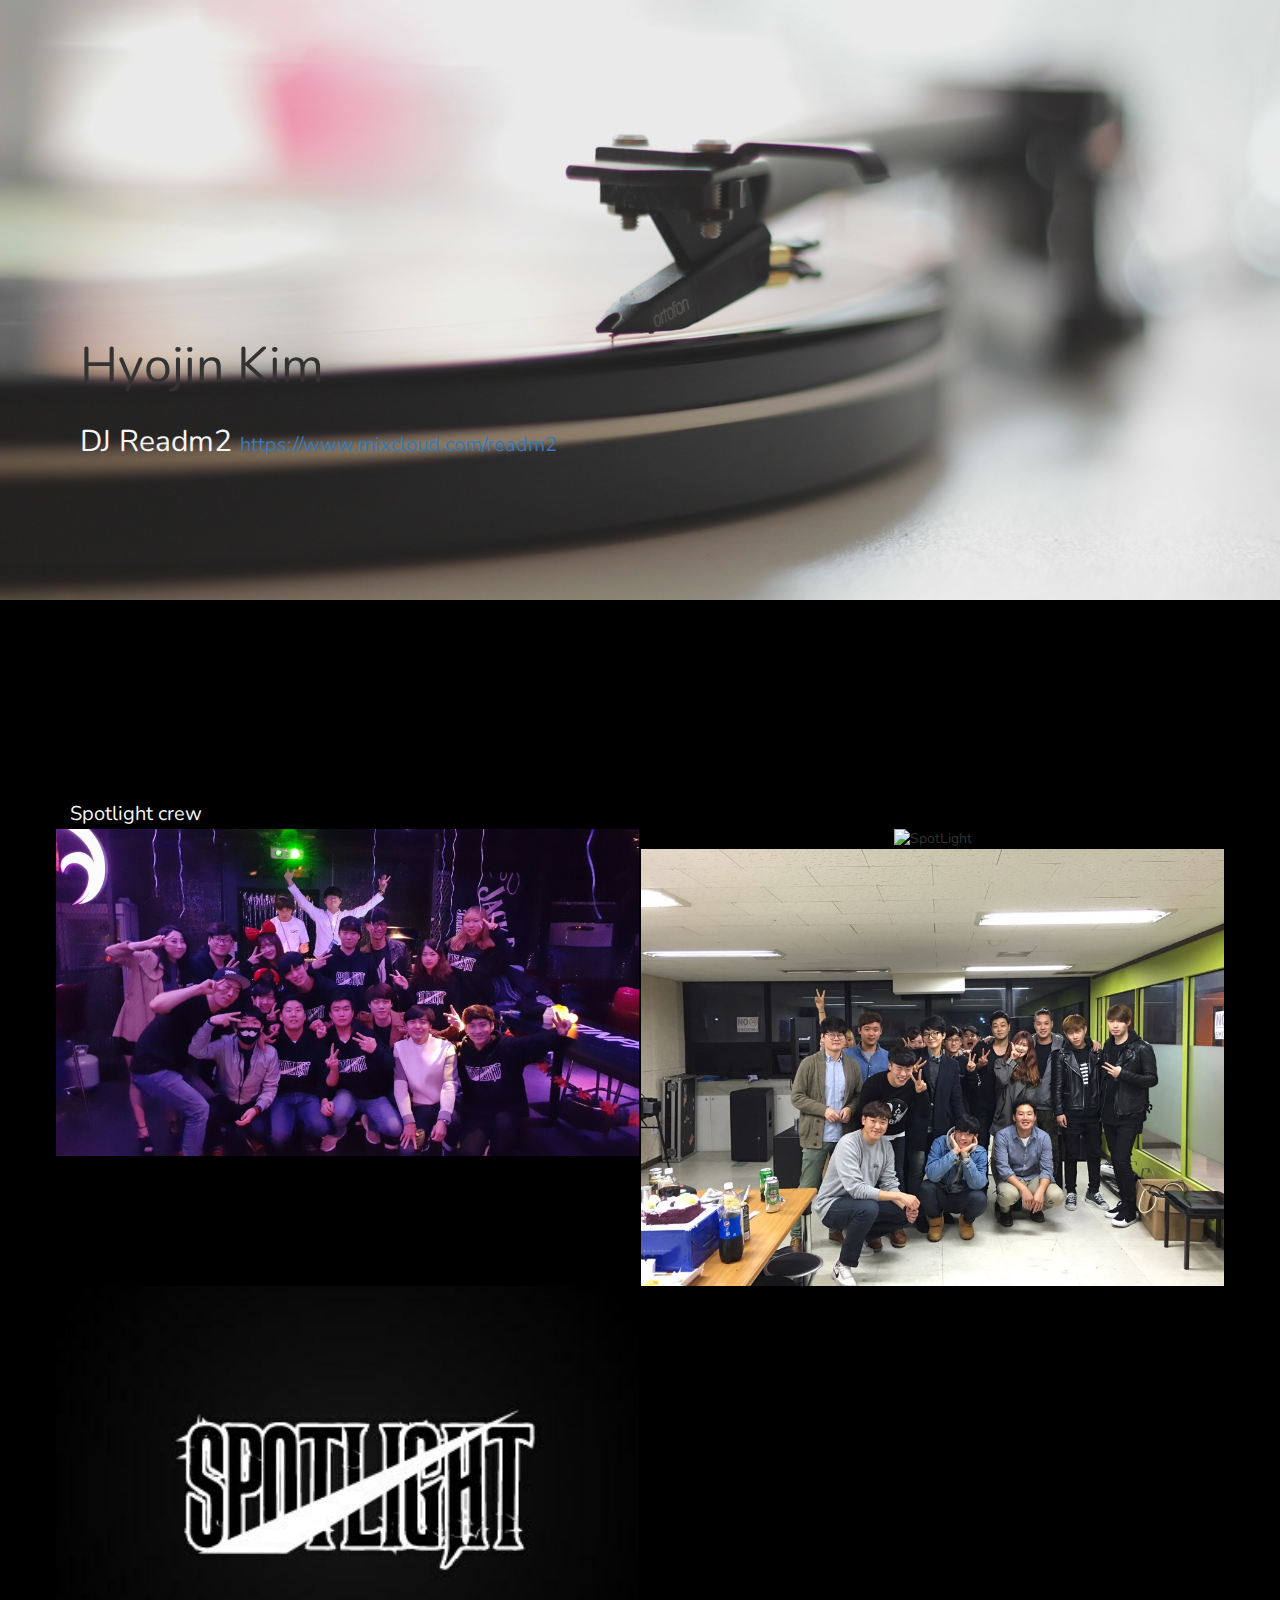
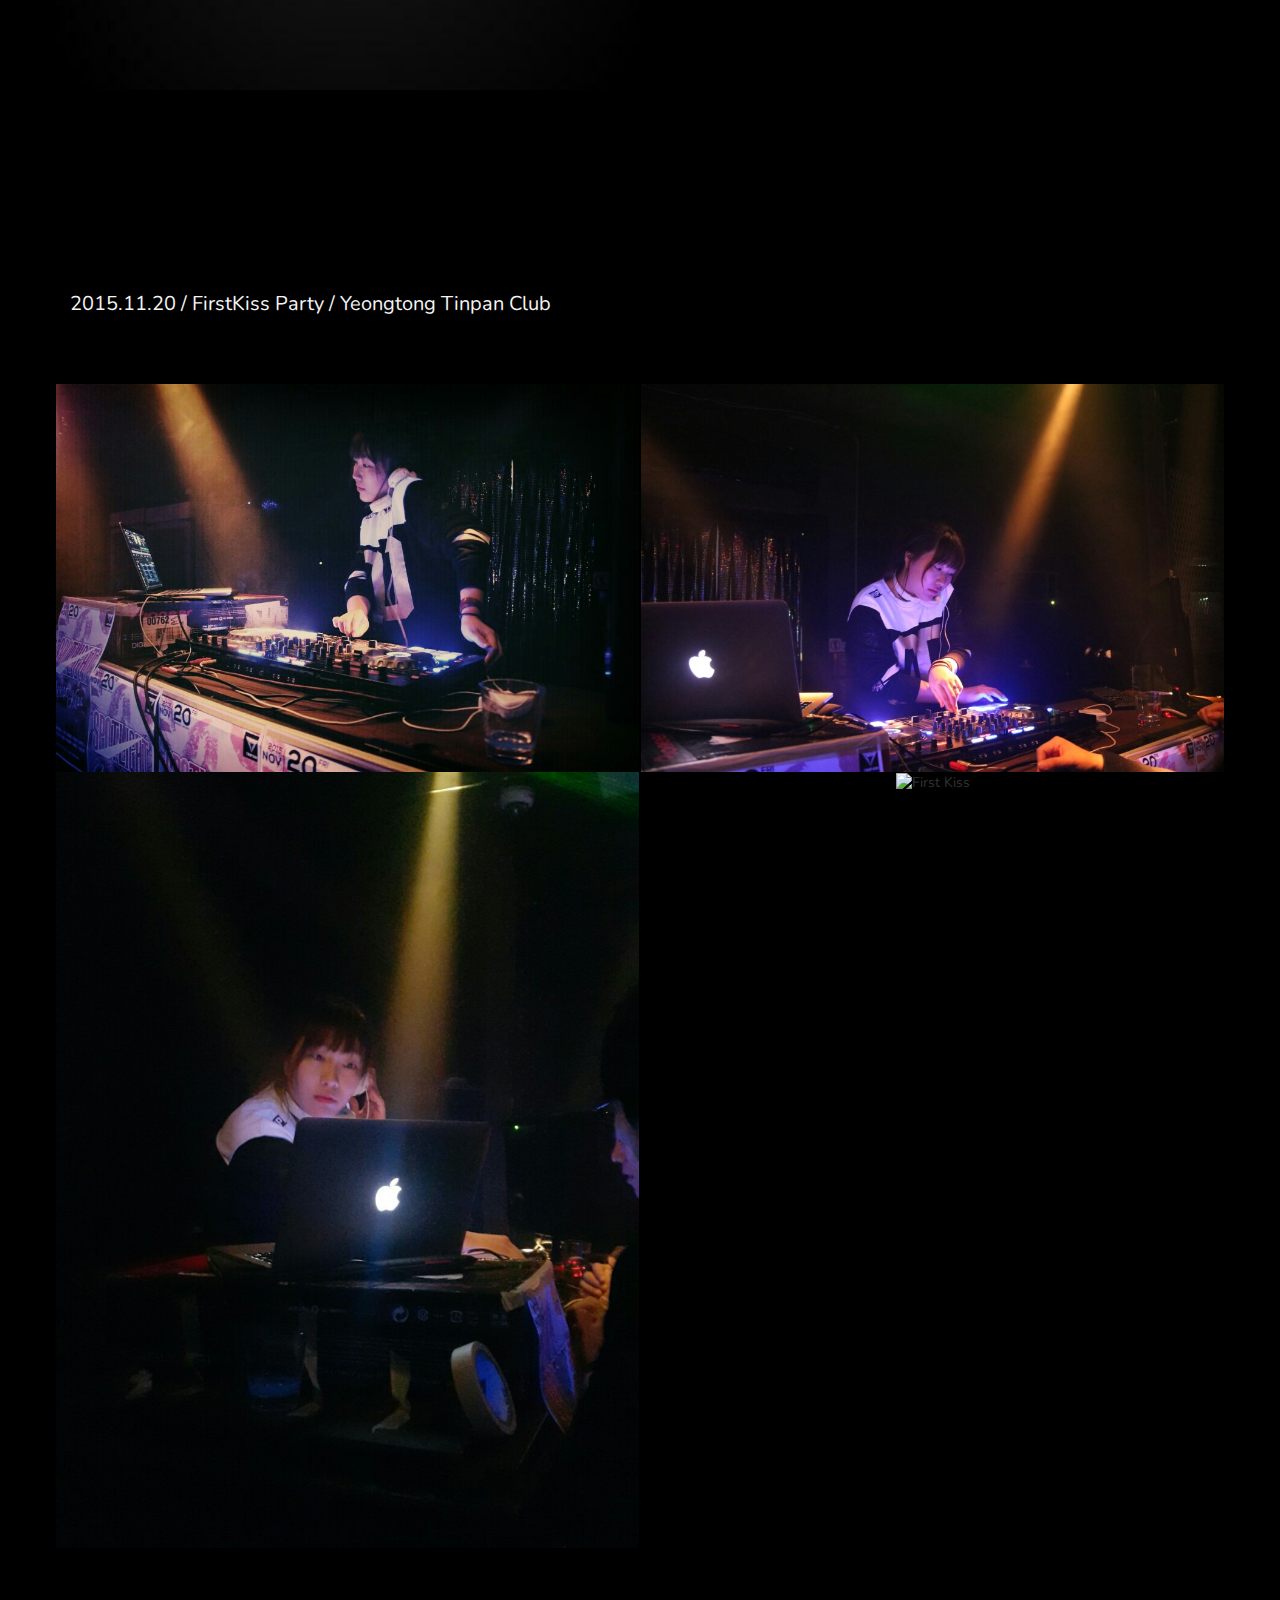
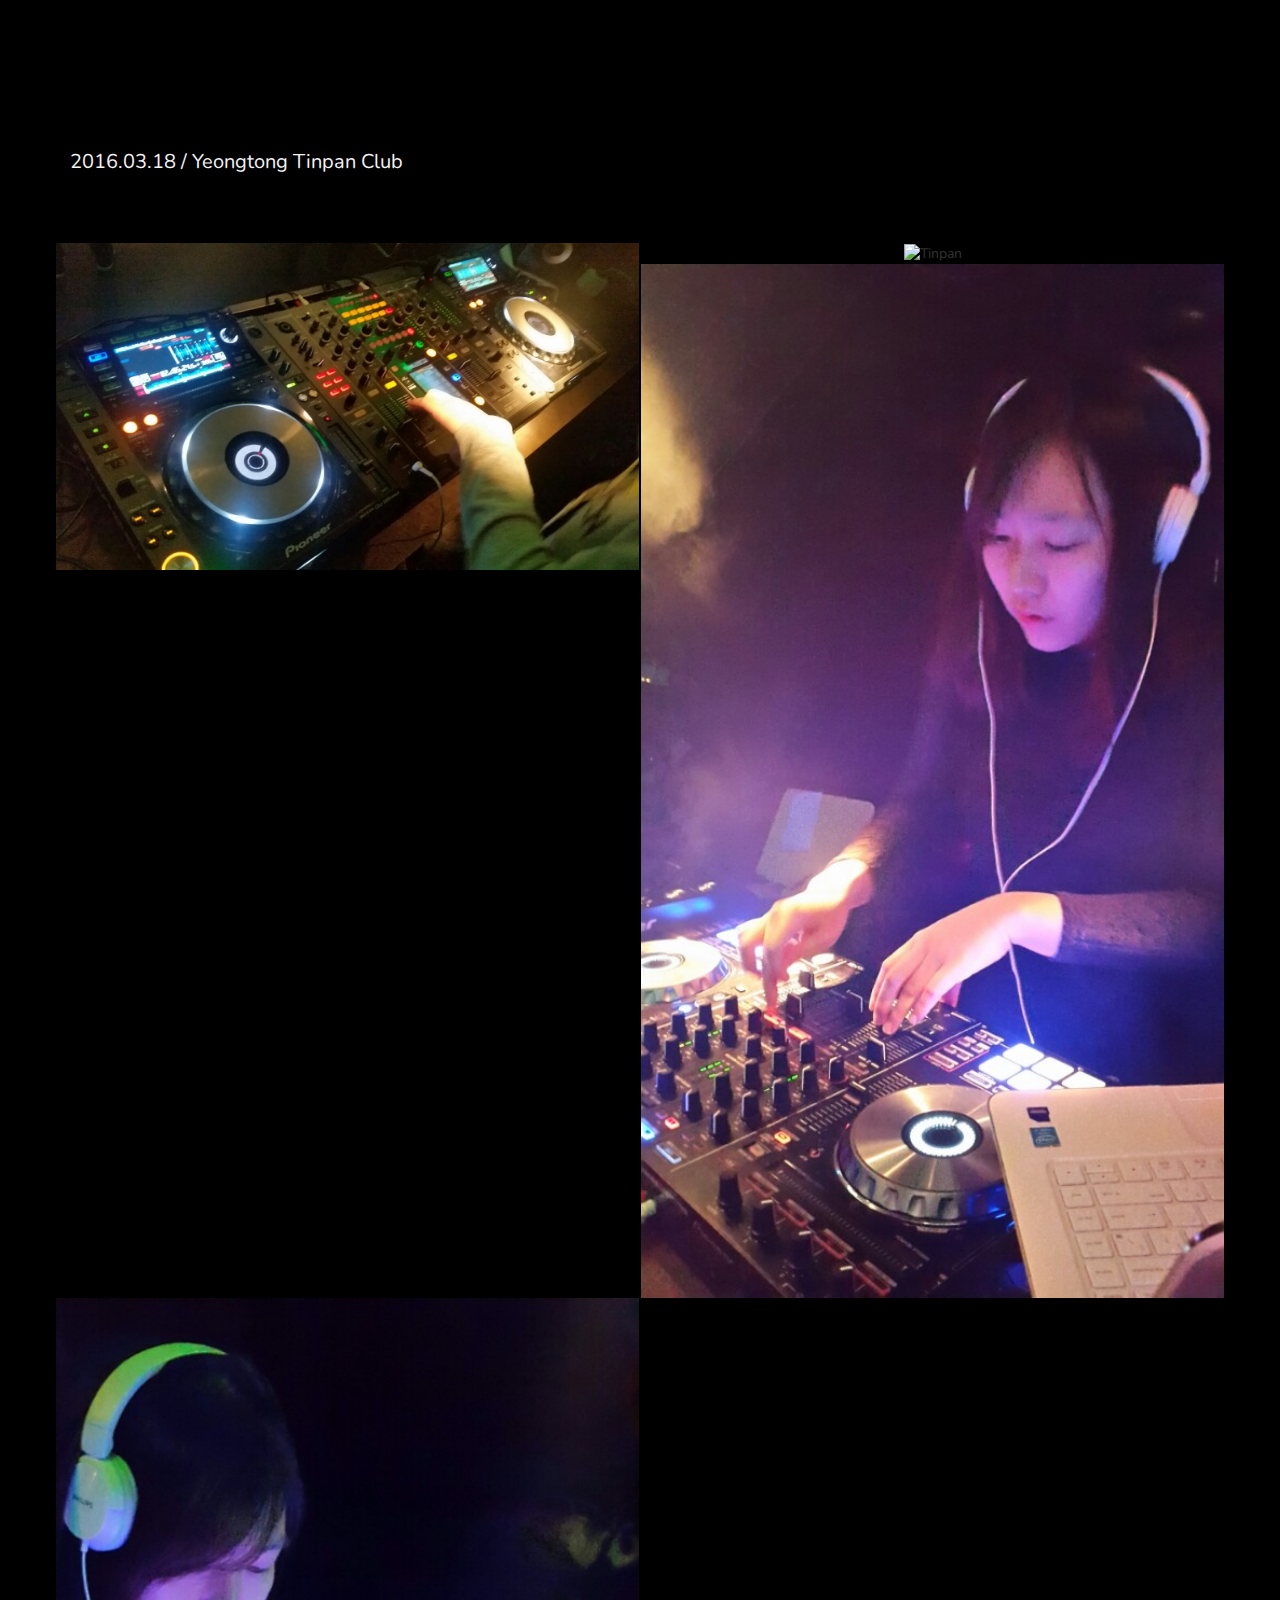
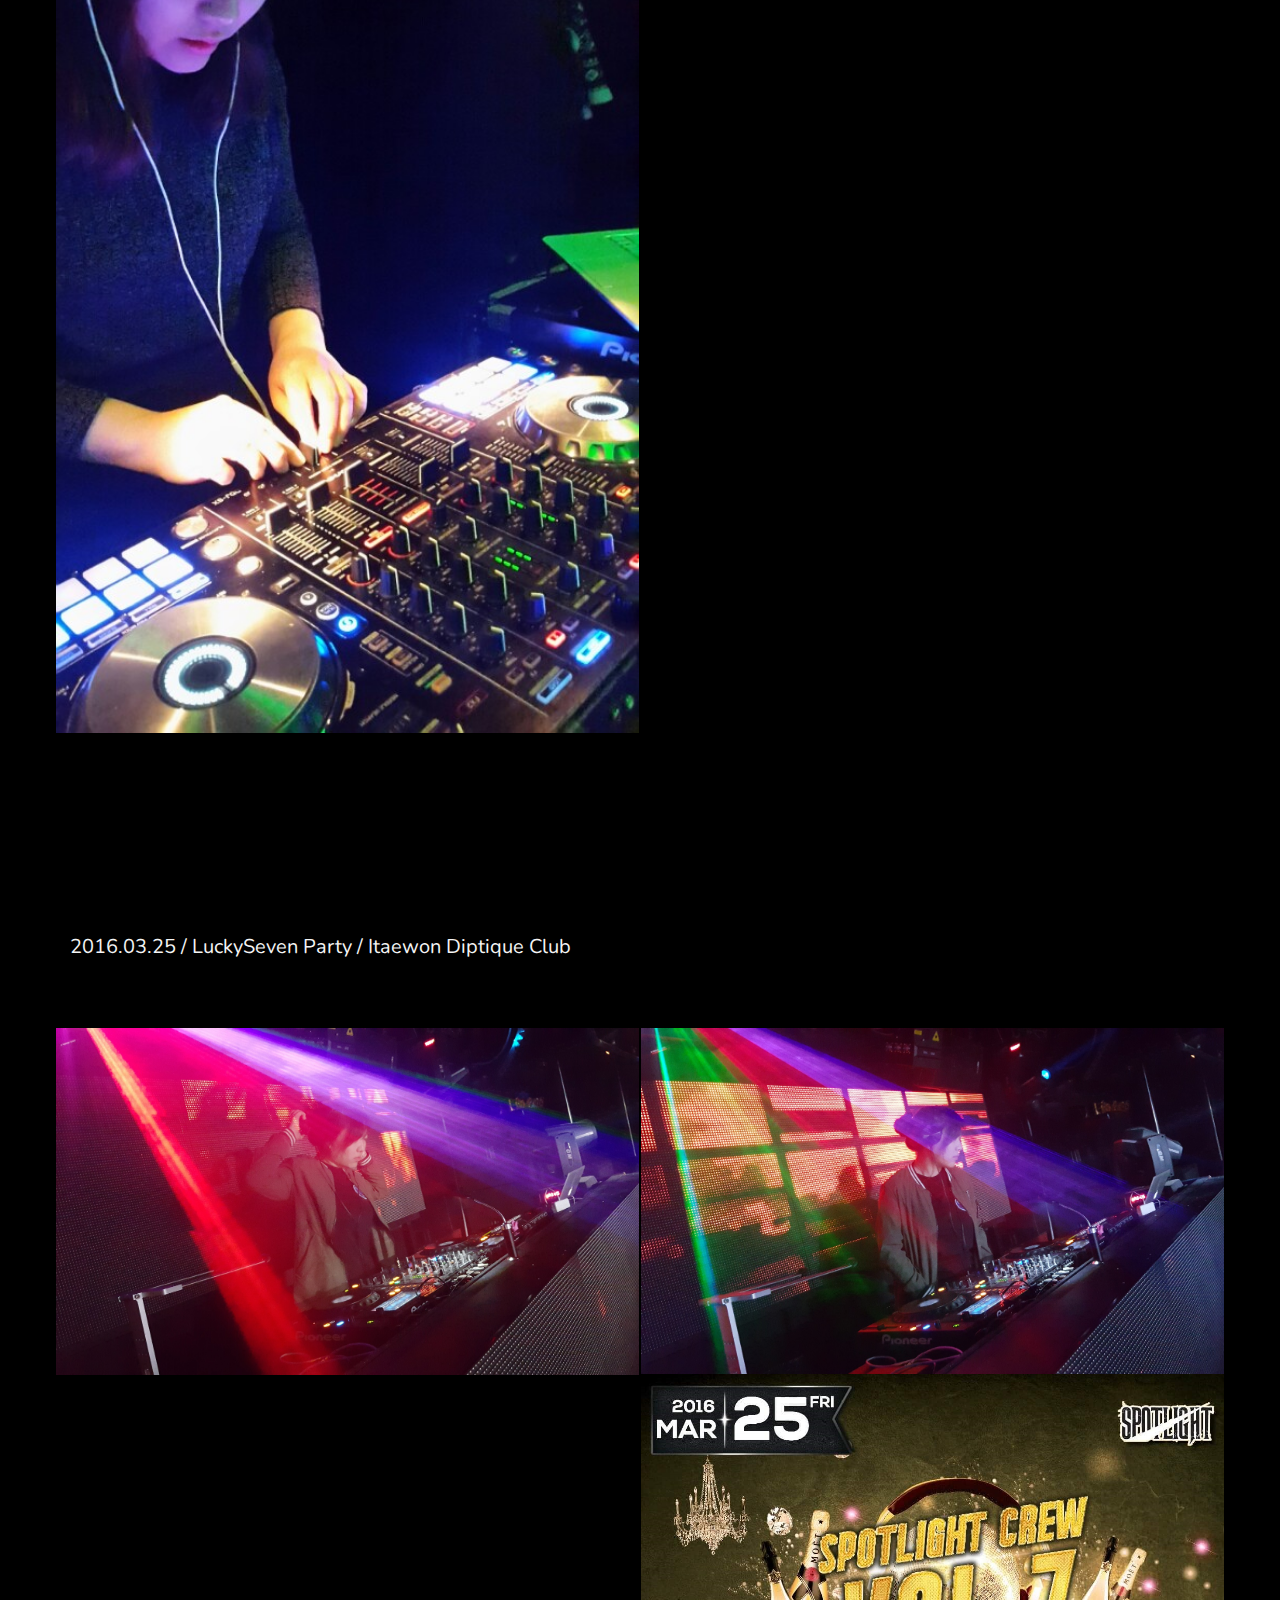
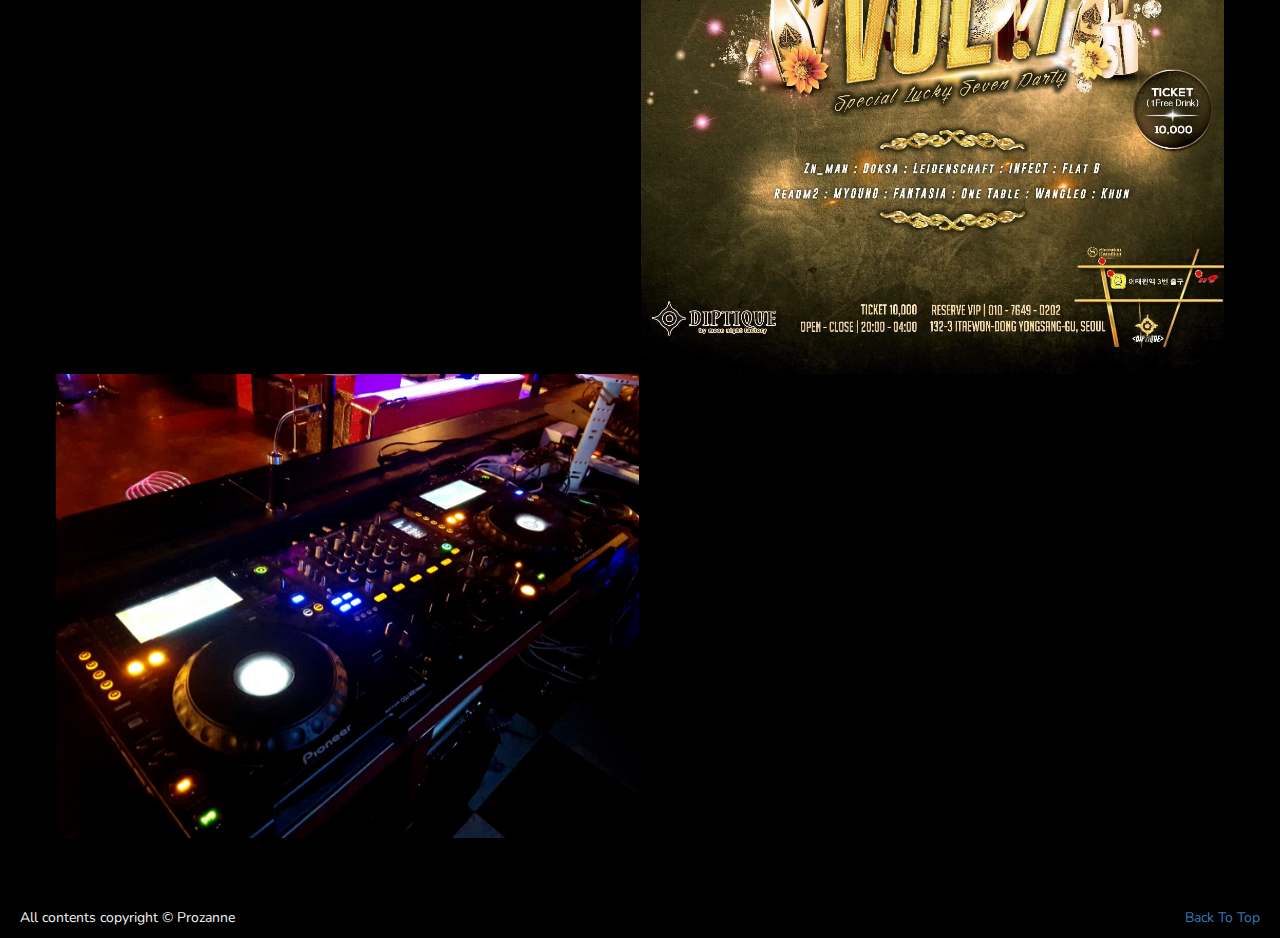
==== index.html @ 3623f3d4 "Init code" ====
<!DOCTYPE html>
<html>
	<head>
		<meta charset="utf-8">
		<meta http-equiv="X-UA-Compatible" content="ID=edge">
		<meta name="viewport" content="width=device-width, initial-scale=1">

		<title>DJ Readm2</title>

		<!-- bootstrap -->
		<link href="./css/bootstrap.css" rel="stylesheet">
		<link href="./css/bootstrap-theme.css" rel="stylesheet">

		<link href="./css/style.css" rel="stylesheet">
	</head>
	<body>
		<header>
			<section class="header-bg">
				<div class="container">
					<div class="row">
						<div class="name col-md-8 text-left">
							<div class="big animation down">Hyojin Kim</div>
							<div class="medium animation up white">
								DJ Readm2
								<a class="small animation up" href="https://www.mixcloud.com/readm2/">https://www.mixcloud.com/readm2</a>
							</div>
						</div>
					</div>
				</div>
			</section>
		</header>
		<section class="text-center container">
			<div class="portfolio row">
				<div class="portfolio-name white text-left col-md-8 small">Spotlight crew</div>
				<div class="col-md-6 img long-animation down">
					<img src="assets/spotlight_img2.jpeg" alt="SpotLight">
				</div>
				<div class="col-md-6 img animation up">
					<img src="assets/spotlight_img1.jpeg" alt="SpotLight">
				</div>
				<div class="col-md-6 img animation up">
					<img src="assets/spotlight_img3.jpeg" alt="SpotLight">
				</div>
				<div class="col-md-6 img long-animation down">
					<img src="assets/spotlight_img5.jpeg" alt="SpotLight">
				</div>
			</div>

			<div class="portfolio row">
				<div class="portfolio-name white text-left col-md-8 small">2015.11.20 / FirstKiss Party / Yeongtong Tinpan Club</div>
				<iframe width="100%" height="60" src="https://www.mixcloud.com/widget/iframe/?feed=https%3A%2F%2Fwww.mixcloud.com%2Freadm2%2F151120_firstkiss-mixset%2F&hide_cover=1&mini=1&light=1" frameborder="0"></iframe>
				<div class="col-md-6 img long-animation down">
					<img src="assets/firstkiss_img1.jpeg" alt="First Kiss">
				</div>
				<div class="col-md-6 img animation up">
					<img src="assets/firstkiss_img4.jpeg" alt="First Kiss">
				</div>
				<div class="col-md-6 img animation up">
					<img src="assets/firstkiss_img2.jpeg" alt="First Kiss">
				</div>
				<div class="col-md-6 img long-animation down">
					<img src="assets/firstkiss_img3.jpeg" alt="First Kiss">
				</div>
			</div>

			<div class="portfolio row">
				<div class="portfolio-name white text-left col-md-8 small">2016.03.18 / Yeongtong Tinpan Club</div>
				<iframe width="100%" height="60" src="https://www.mixcloud.com/widget/iframe/?feed=https%3A%2F%2Fwww.mixcloud.com%2Freadm2%2Fdubstep_trap_hiphop%2F&hide_cover=1&mini=1&light=1" frameborder="0"></iframe>
				<div class="col-md-6 img long-animation down">
					<img src="assets/tinpan_img4.jpg" alt="Tinpan">
				</div>
				<div class="col-md-6 img animation up">
					<img src="assets/tinpan_img3.jpg" alt="Tinpan">
				</div>
				<div class="col-md-6 img animation up">
					<img src="assets/tinpan_img2.jpg" alt="Tinpan">
				</div>
				<div class="col-md-6 img long-animation down">
					<img src="assets/tinpan_img1.jpg" alt="Tinpan">
				</div>
			</div>

			<div class="portfolio row">
				<div class="portfolio-name white text-left col-md-8 small">2016.03.25 / LuckySeven Party / Itaewon Diptique Club</div>
				<iframe width="100%" height="60" src="https://www.mixcloud.com/widget/iframe/?feed=https%3A%2F%2Fwww.mixcloud.com%2Freadm2%2F160325_diptique_readm2%2F&hide_cover=1&mini=1&light=1" frameborder="0"></iframe>
				<div class="col-md-6 img long-animation down">
					<img src="assets/luckyseven_img1.jpg" alt="Lucky Seven">
				</div>
				<div class="col-md-6 img animation up">
					<img src="assets/luckyseven_img2.jpg" alt="Lucky Seven">
				</div>
				<div class="col-md-6 img animation up">
					<img src="assets/luckyseven_img3.jpg" alt="Lucky Seven">
				</div>
				<div class="col-md-6 img long-animation down">
					<img src="assets/luckyseven_img4.jpg" alt="Lucky Seven">
				</div>
			</div>
        </section>
		<!-- footer -->
		<footer>
			<p class="pull-right"><a href="#">Back To Top</a></p>
			<p class="pull-left">All contents copyright &copy; Prozanne</p>
		</footer>
	</body>
</html>
---- css/style.css ----
@import url(https://fonts.googleapis.com/css?family=Nunito);

body {
	width: 100%;
	height: 100%;
	margin: 0px;
	padding: 0px;
	background: #000000;

	font-family: 'Nunito', sans-serif;
}

.header-bg {
	background: url('../assets/bg.jpg') no-repeat center center;
	background-size: cover;
	height: 600px;
}

.img {
	float: left;
	padding: 0px;
}

.img img {
	position: relative;
	width: 99.5%;
}

img:hover {
	-webkit-transform: scale(1.1);
	outline: solid #ffffff 1px;
	z-index: 30;
}

.white {
	color: #f4f4f4;
}

.name {
	top: 320px;
}

.name div {
	padding: 10px;
}

.portfolio {
	background-color: #000000;
}

.portfolio-name {
	width: 100%;
	padding-top: 200px;
	background-color: #000000;
}

.big {
	font-size: 50px;
}

.medium {
	font-size: 30px;
}

.small {
	font-size: 20px;
}

footer {
	margin-top: 50px;
	padding: 20px;
	color: #f4f4f4;
}

.animation {
	-webkit-animation-duration: 1.5s;
	animation-duration: 1.5s;
}

.long-animation {
	-webkit-animation-duration: 3s;
	animation-duration: 3s;
}

/*up animation*/
@keyframes up {
  0% {
    opacity: 0;
    -webkit-transform: translateY(60px);
    -ms-transform: translateY(60px);
    transform: translateY(60px);
  }

  70% {
    opacity: 1;
    -webkit-transform: translateY(-5px);
    -ms-transform: translateY(-5px);
    transform: translateY(-5px);
  }

  100% {
    opacity: 1;
    -webkit-transform: translateY(0px);
    -ms-transform: translateY(0px);
    transform: translateY(0px);
  }
}

.up {
  -webkit-animation-name: up;
  animation-name: up;
}

/*down animation*/
@keyframes down {
  0% {
    opacity: 0;
    -webkit-transform: translateY(-60px);
    -ms-transform: translateY(-60px);
    transform: translateY(-60px);
  }

  70% {
    opacity: 1;
    -webkit-transform: translateY(5px);
    -ms-transform: translateY(5px);
    transform: translateY(5px);
  }

  100% {
    opacity: 1;
    -webkit-transform: translateY(0px);
    -ms-transform: translateY(0px);
    transform: translateY(0px);
  }
}

.down {
  -webkit-animation-name: down;
  animation-name: down;
}
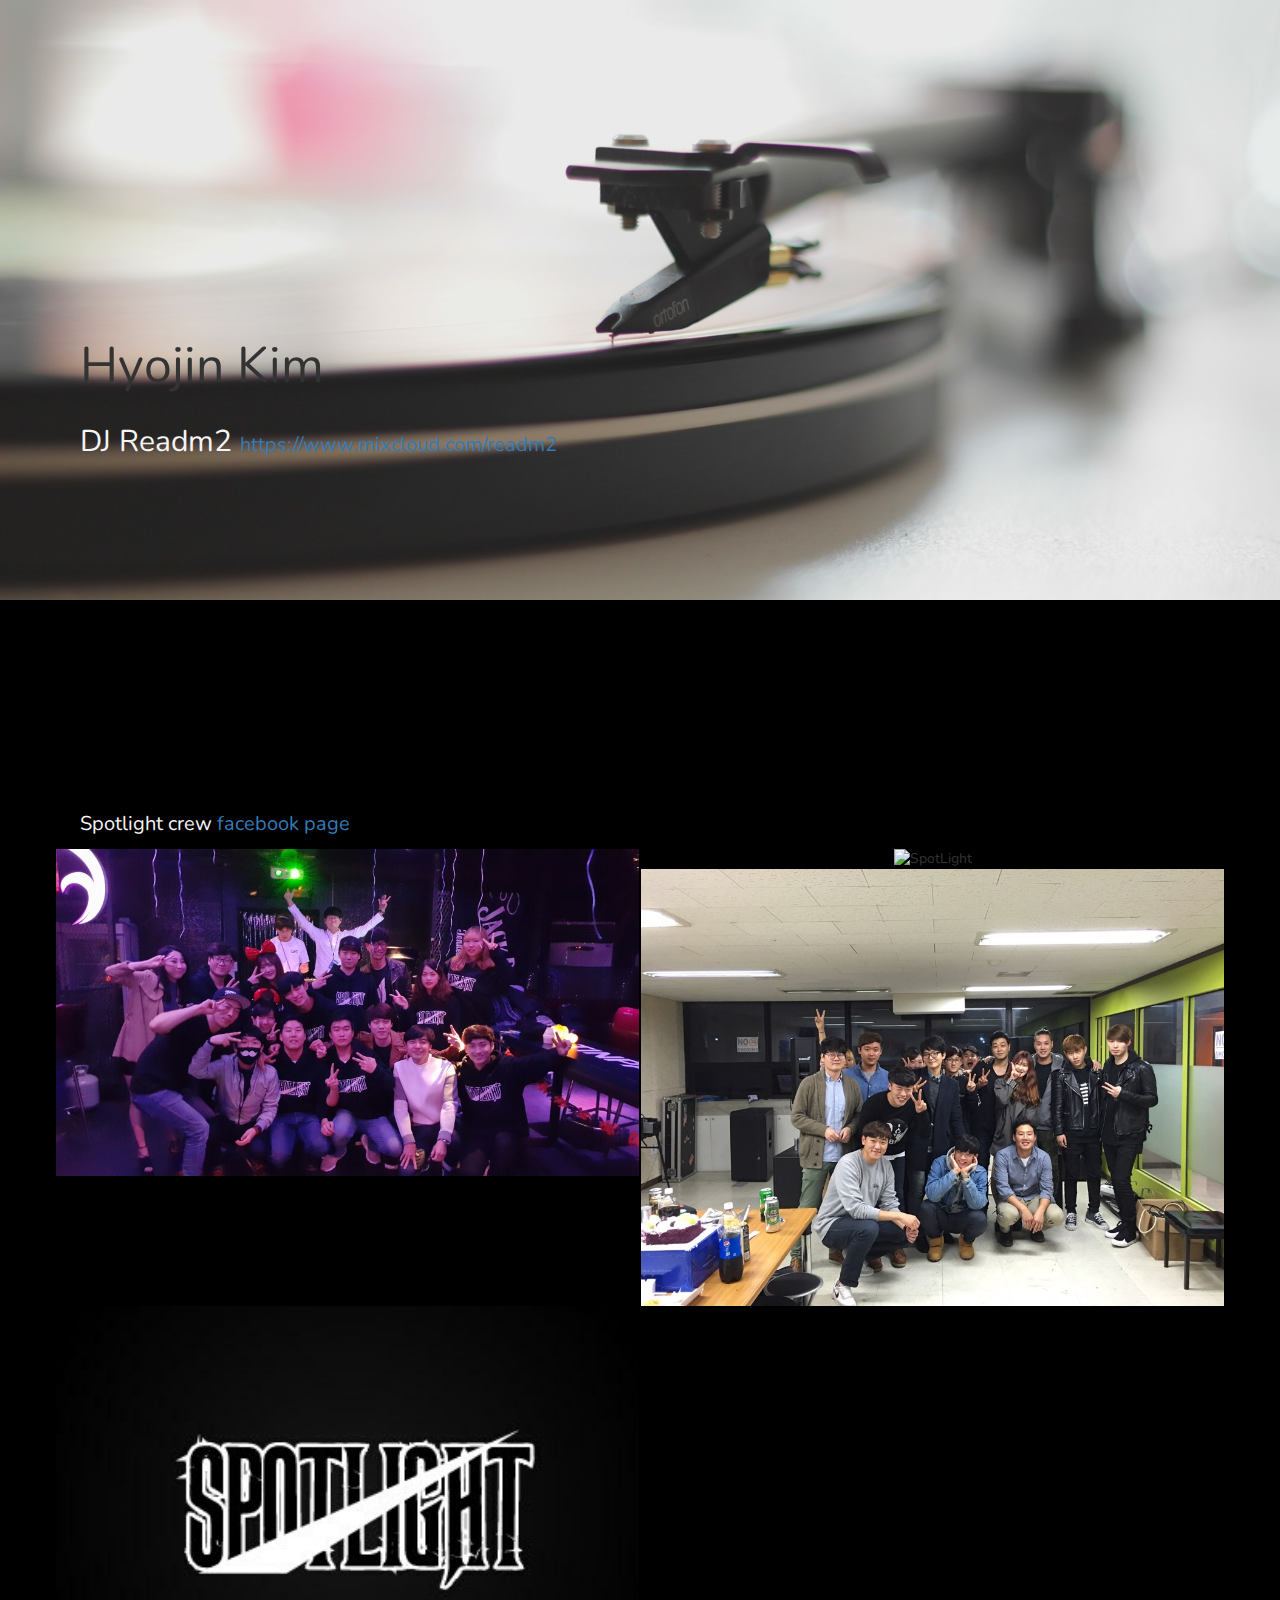
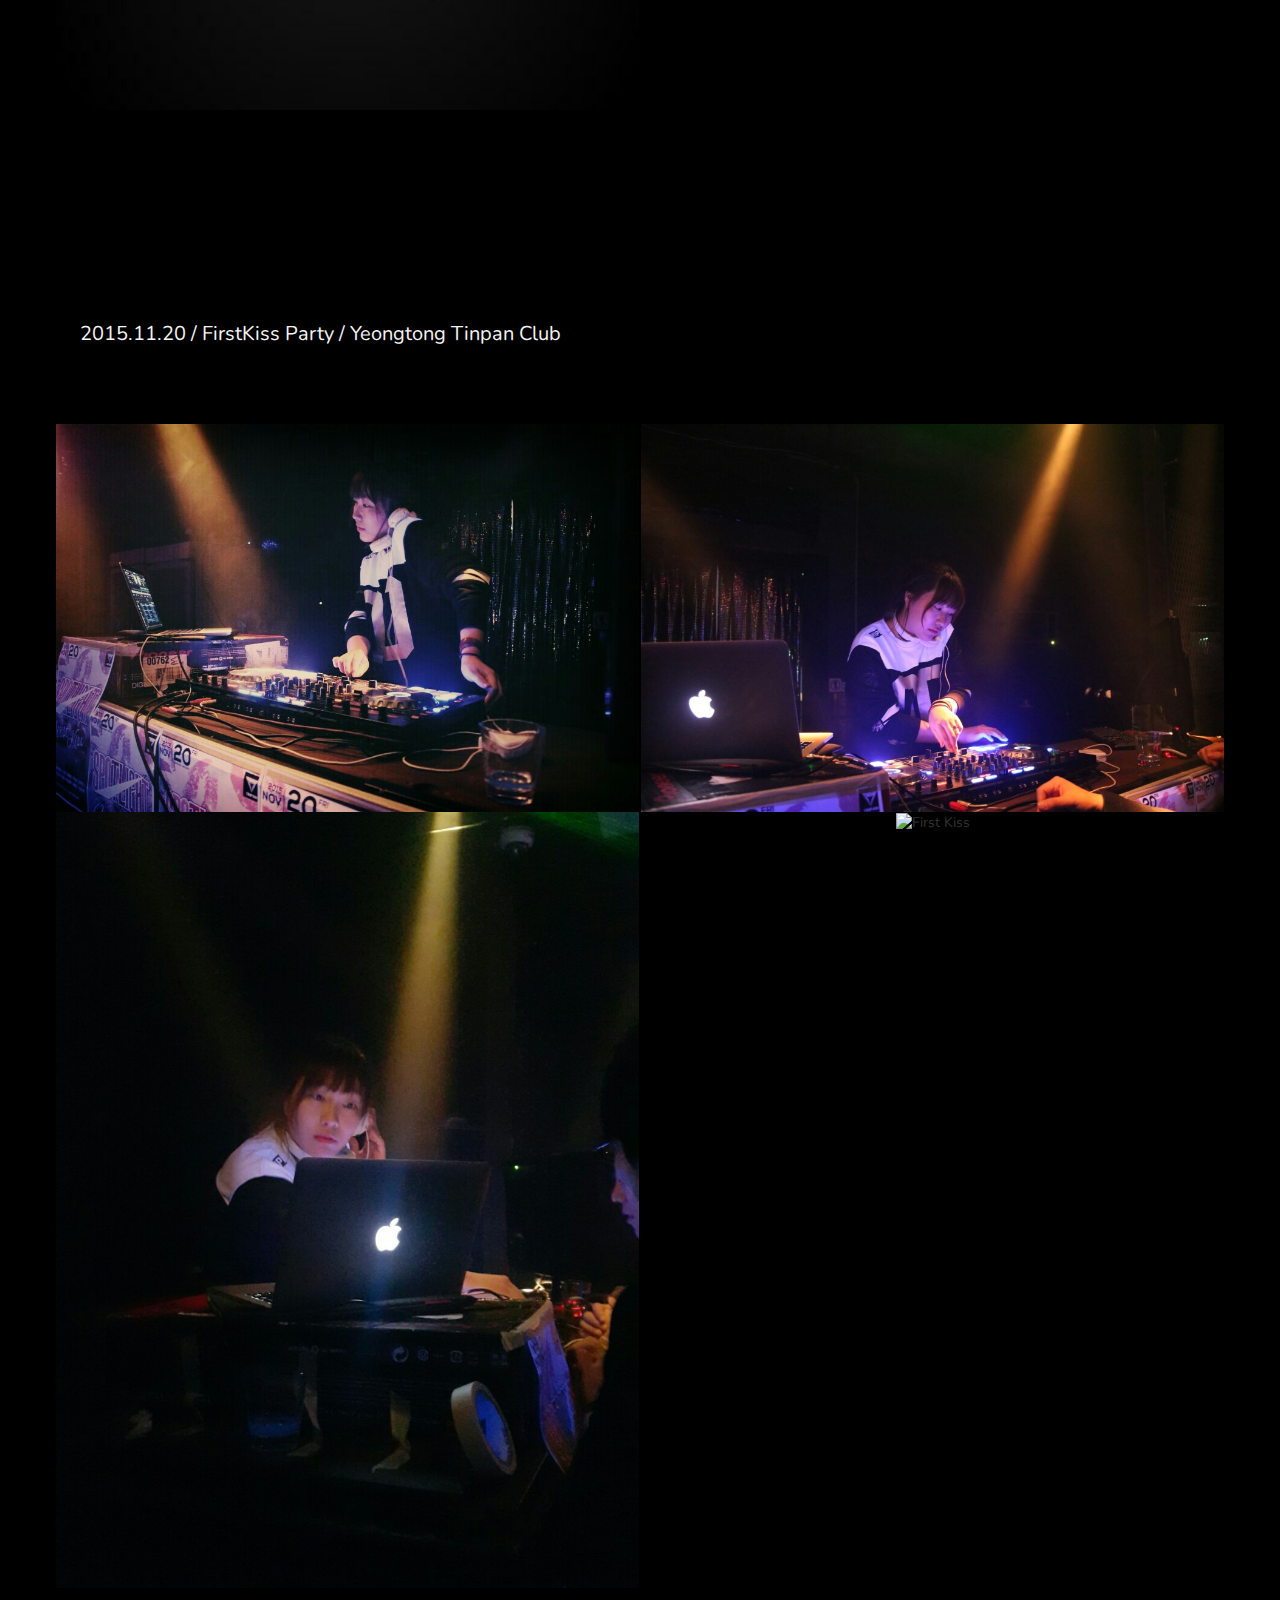
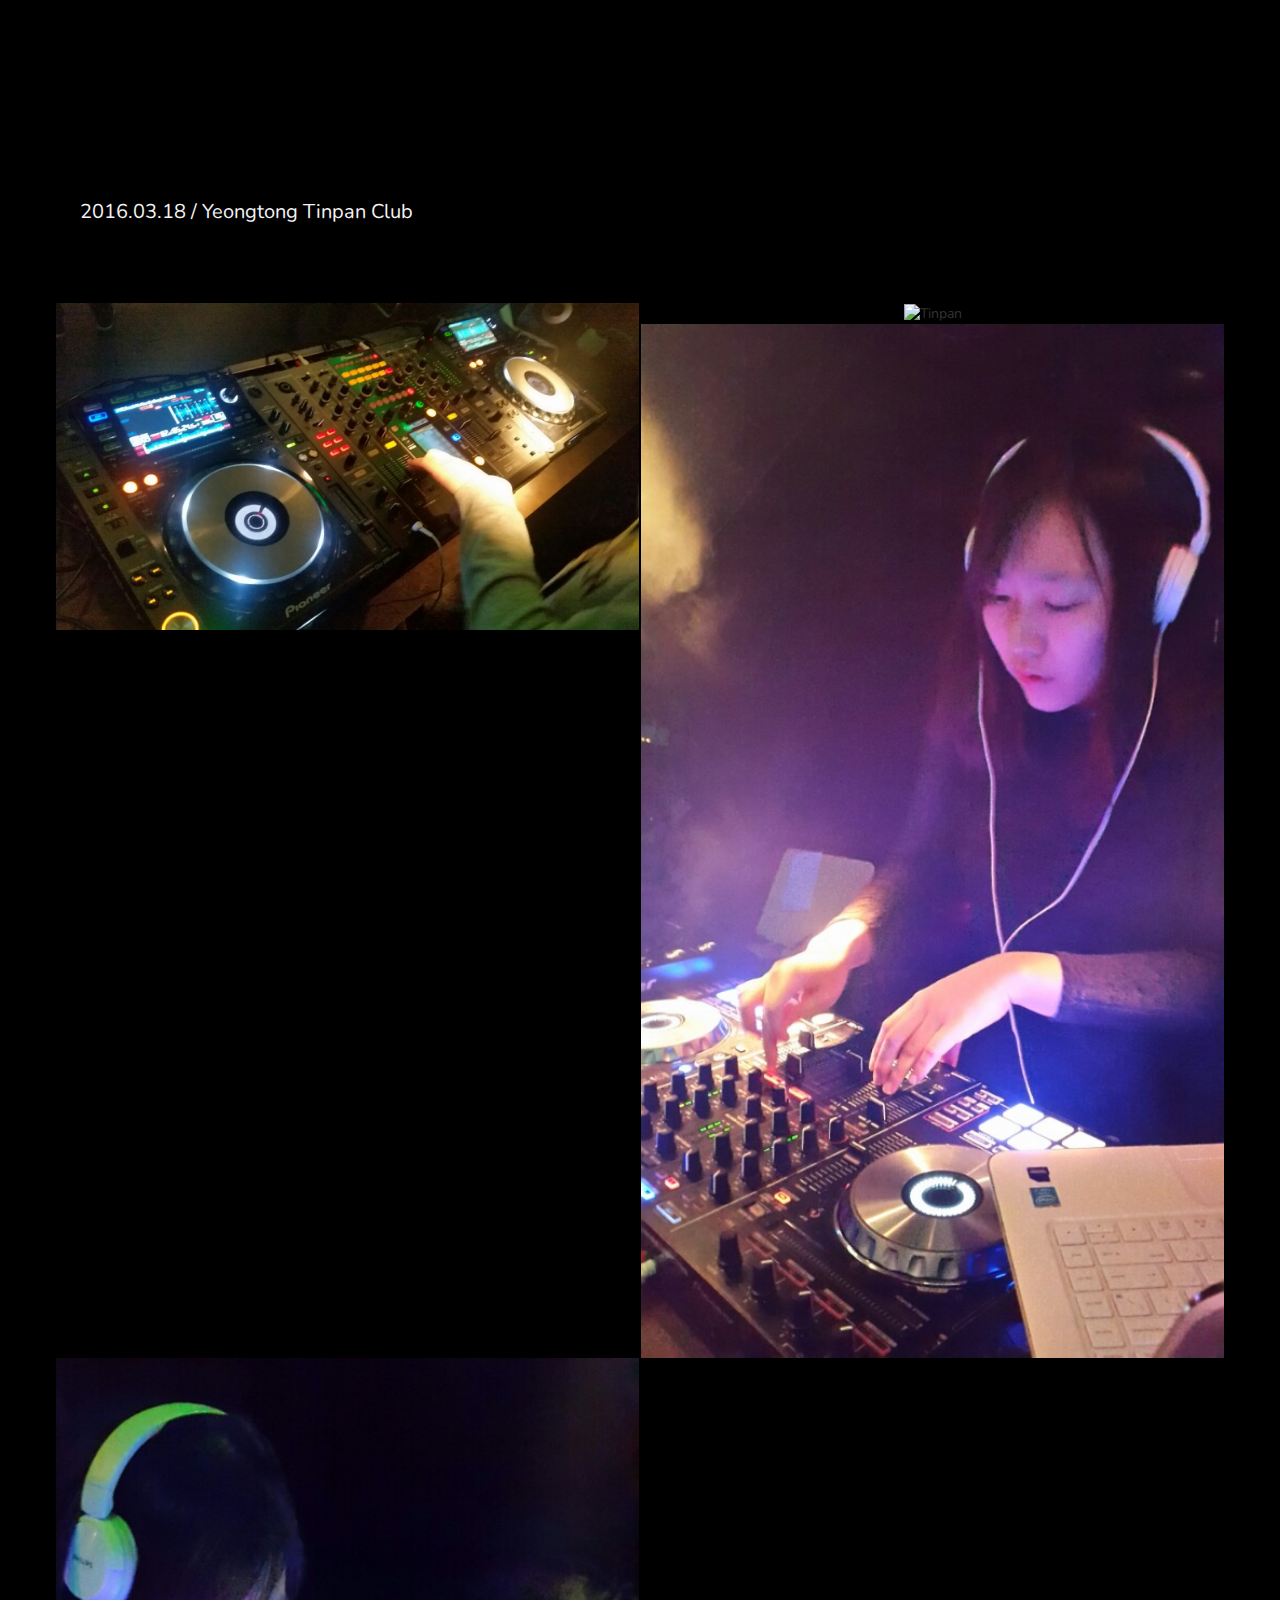
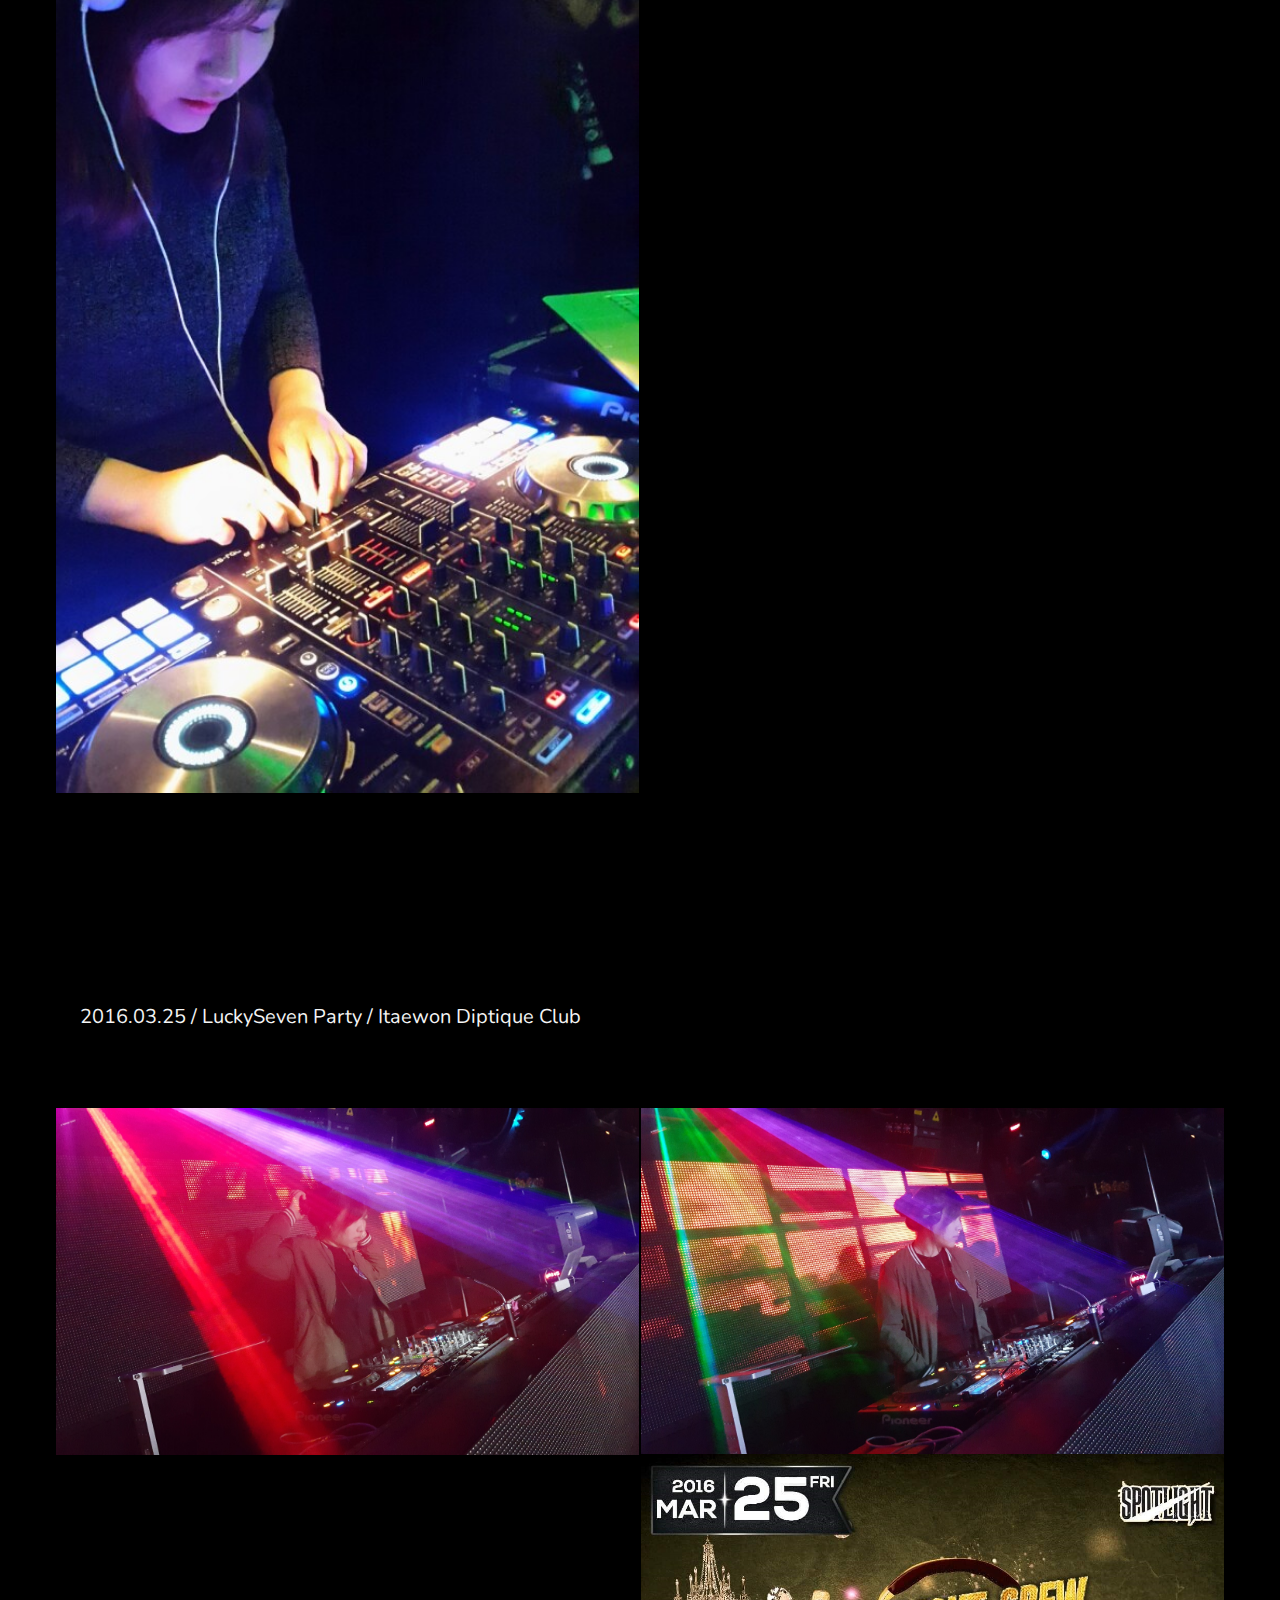
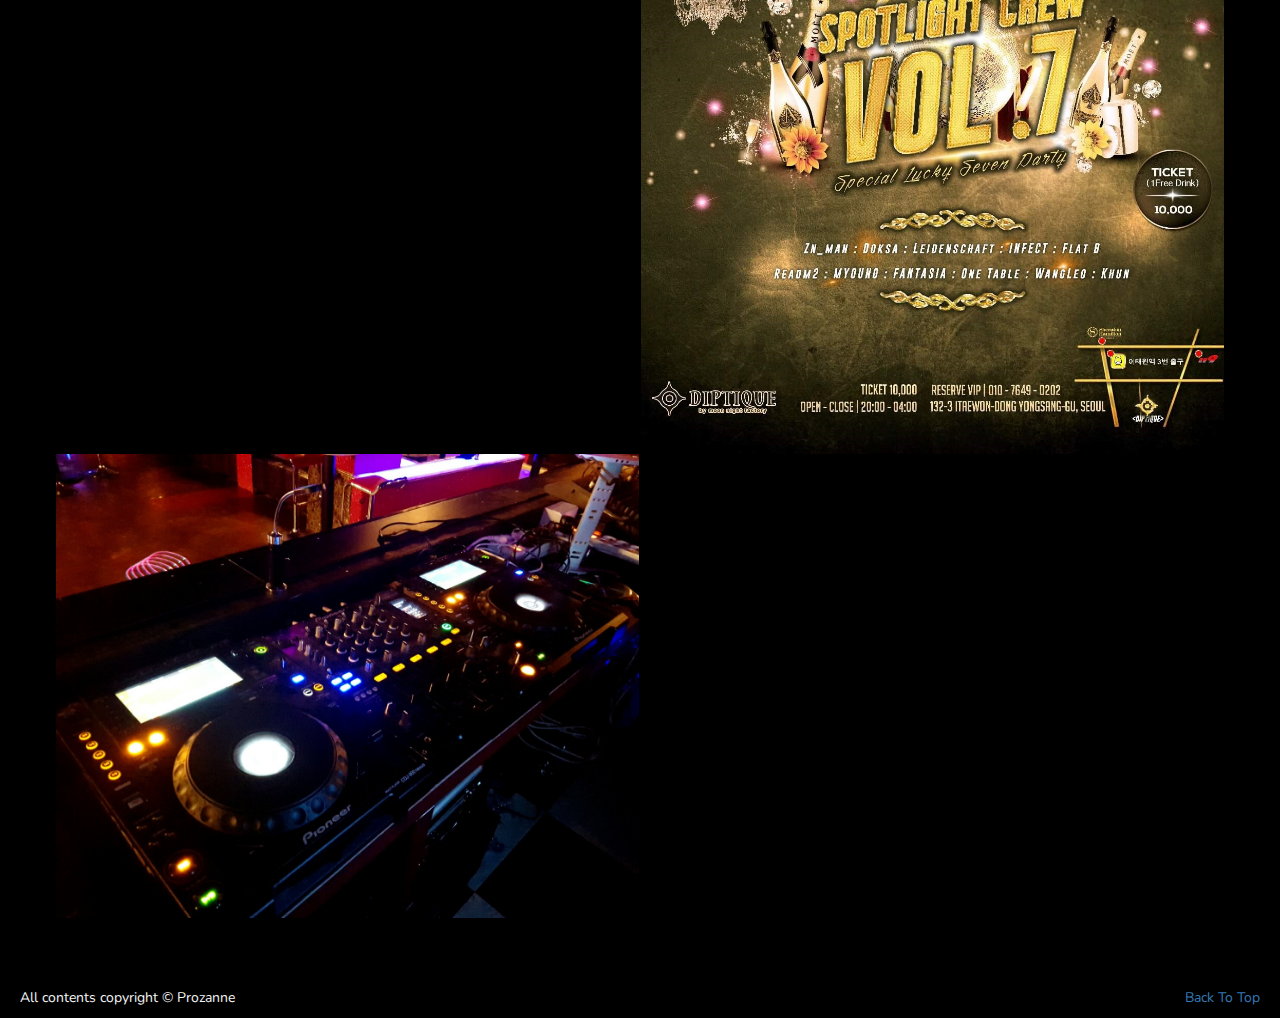
==== commit 2325ea1d: "Modify padding" ====
--- a/index.html
+++ b/index.html
@@ -31,7 +31,10 @@
 		</header>
 		<section class="text-center container">
 			<div class="portfolio row">
-				<div class="portfolio-name white text-left col-md-8 small">Spotlight crew</div>
+				<div class="portfolio-name white text-left col-md-8 small">
+					Spotlight crew
+					<a class="small animation up" href="https://www.facebook.com/Spotlight-460309237484952">facebook page</a>
+				</div>
 				<div class="col-md-6 img long-animation down">
 					<img src="assets/spotlight_img2.jpeg" alt="SpotLight">
 				</div>
--- a/css/style.css
+++ b/css/style.css
@@ -52,6 +52,7 @@
 	width: 100%;
 	padding-top: 200px;
 	background-color: #000000;
+  margin: 10px;
 }
 
 .big {
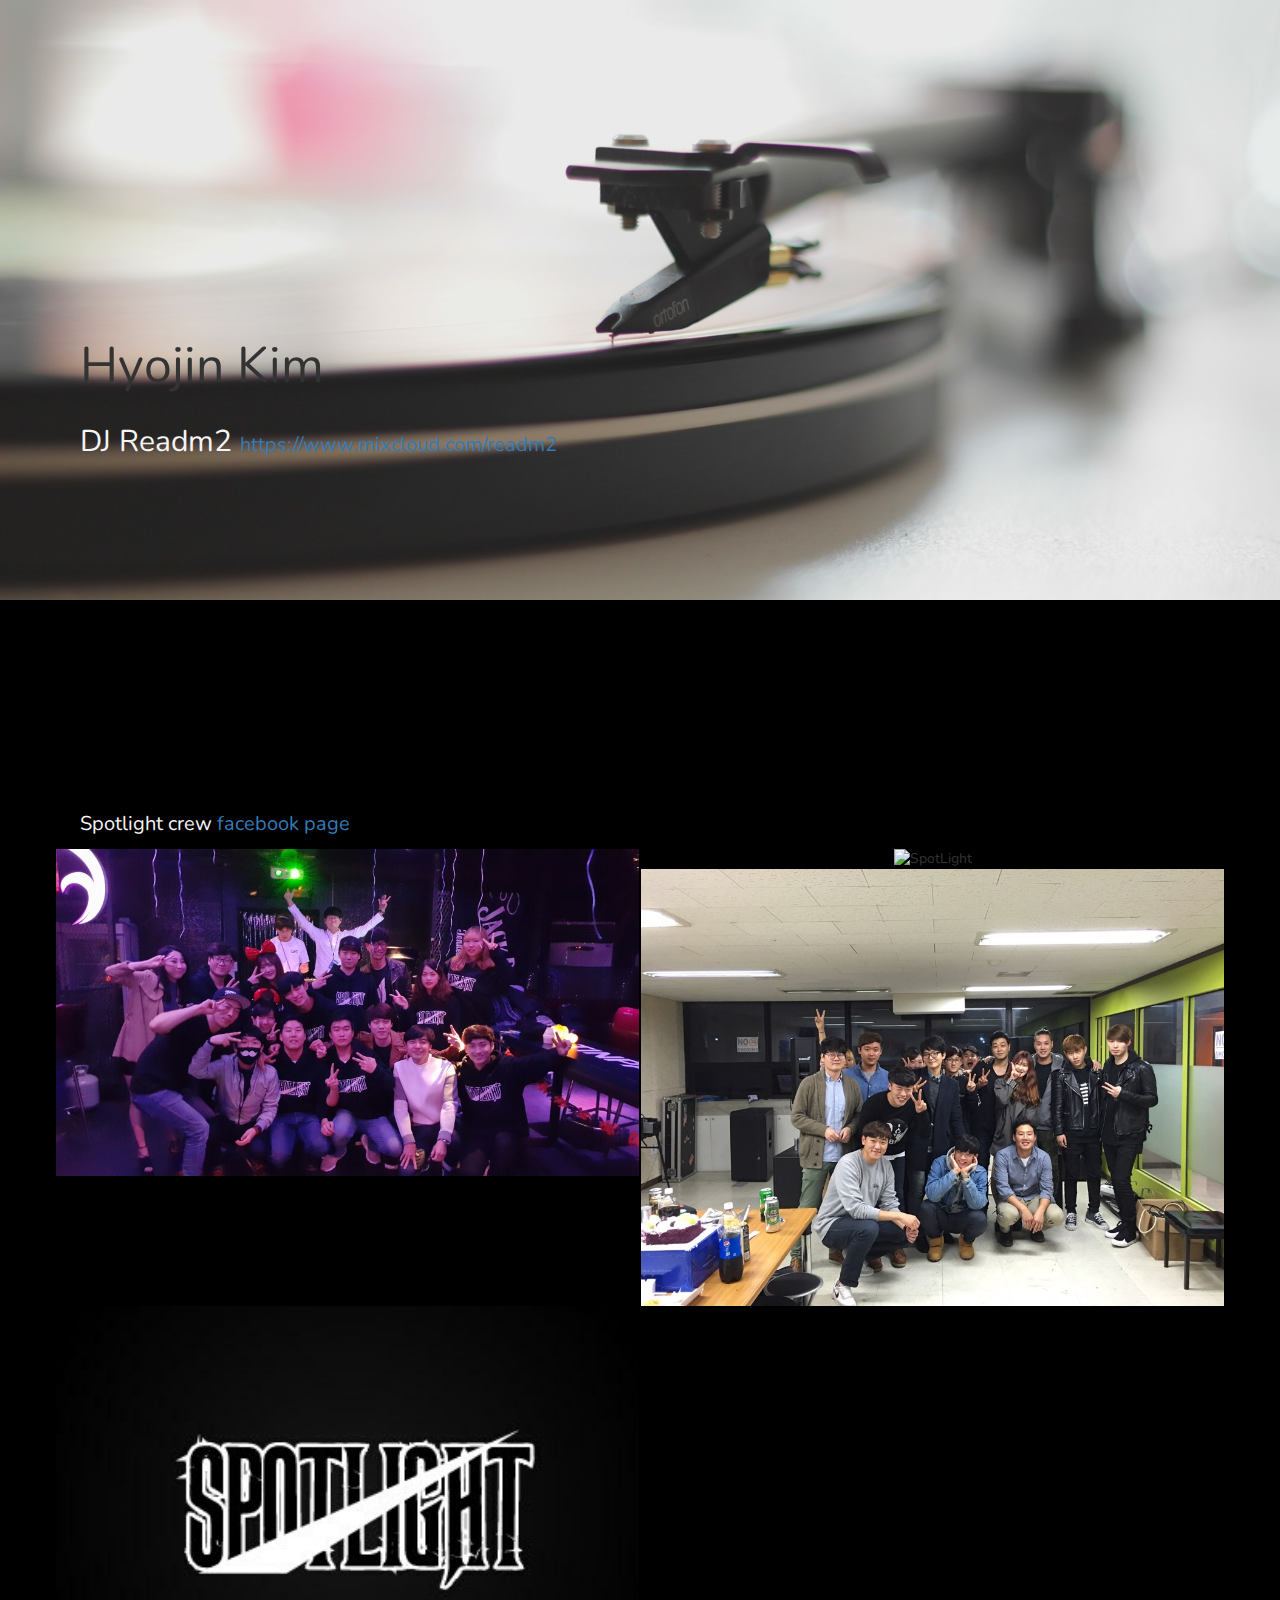
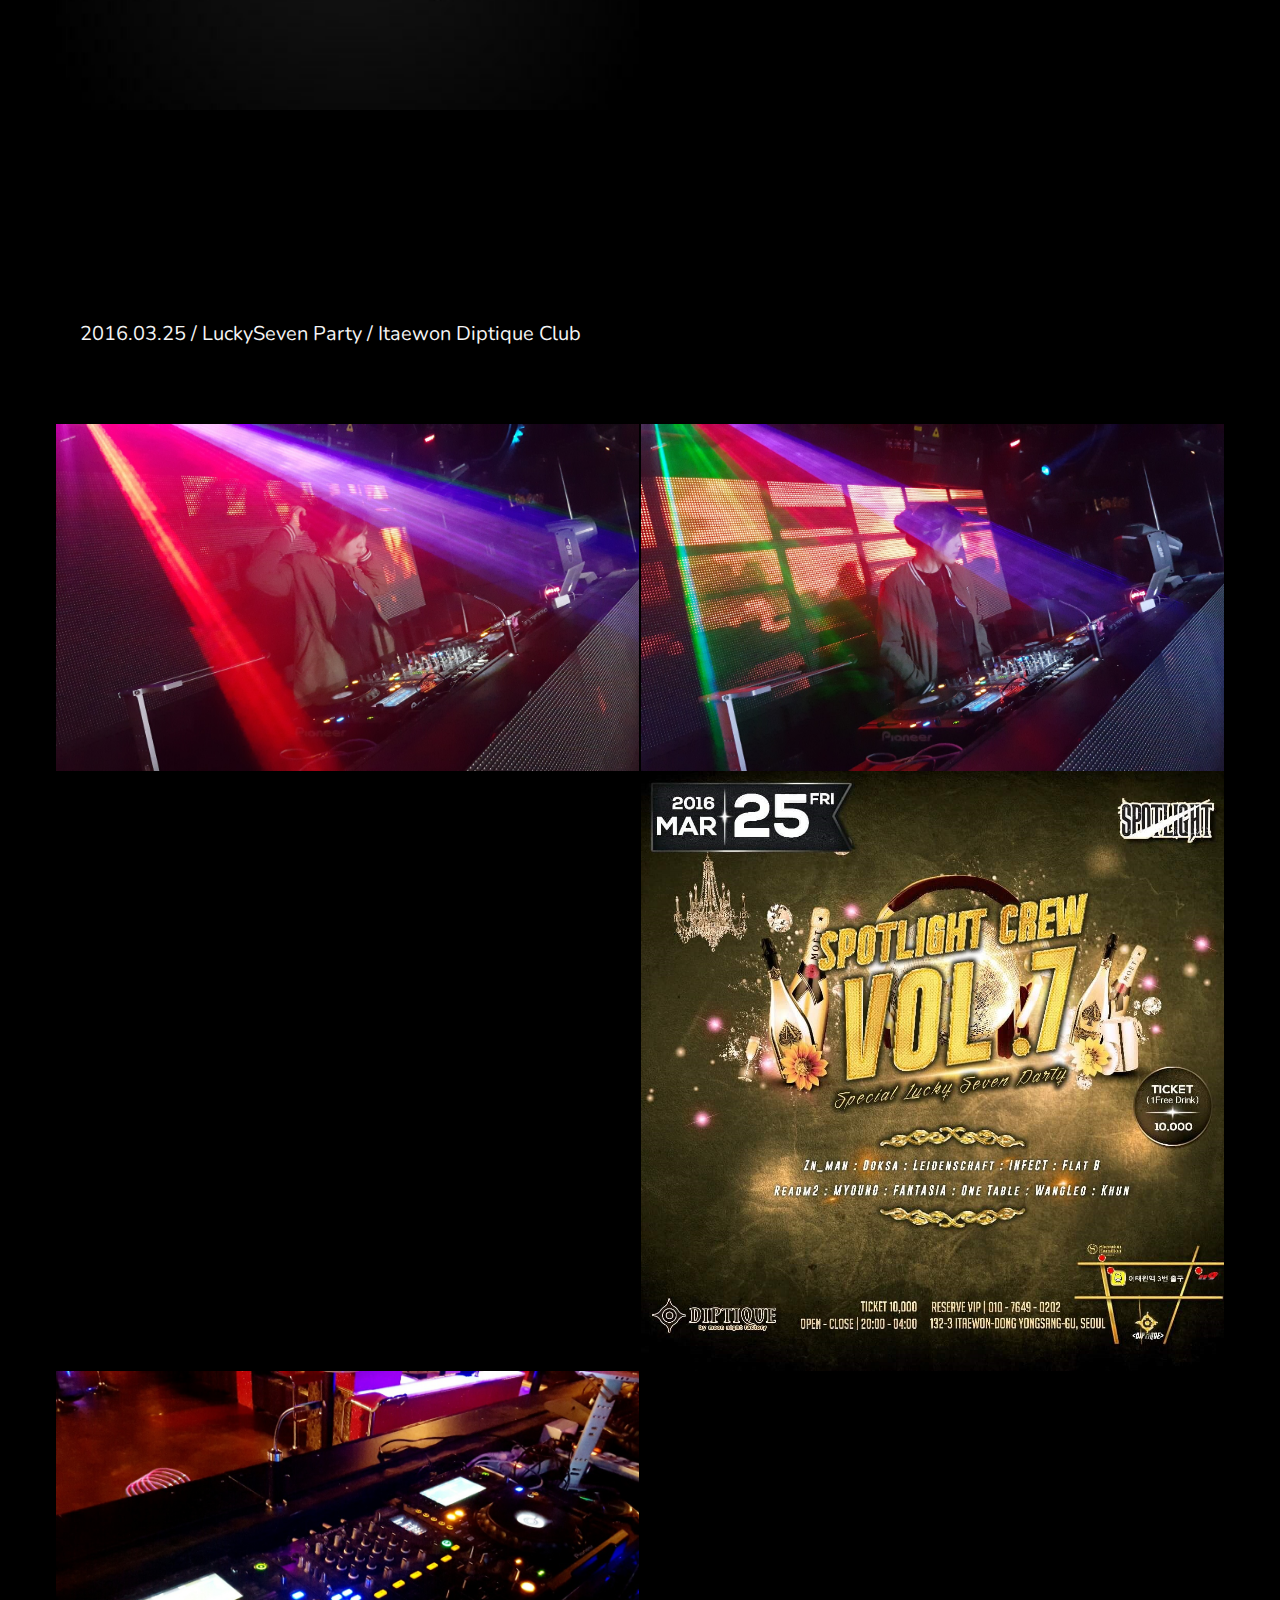
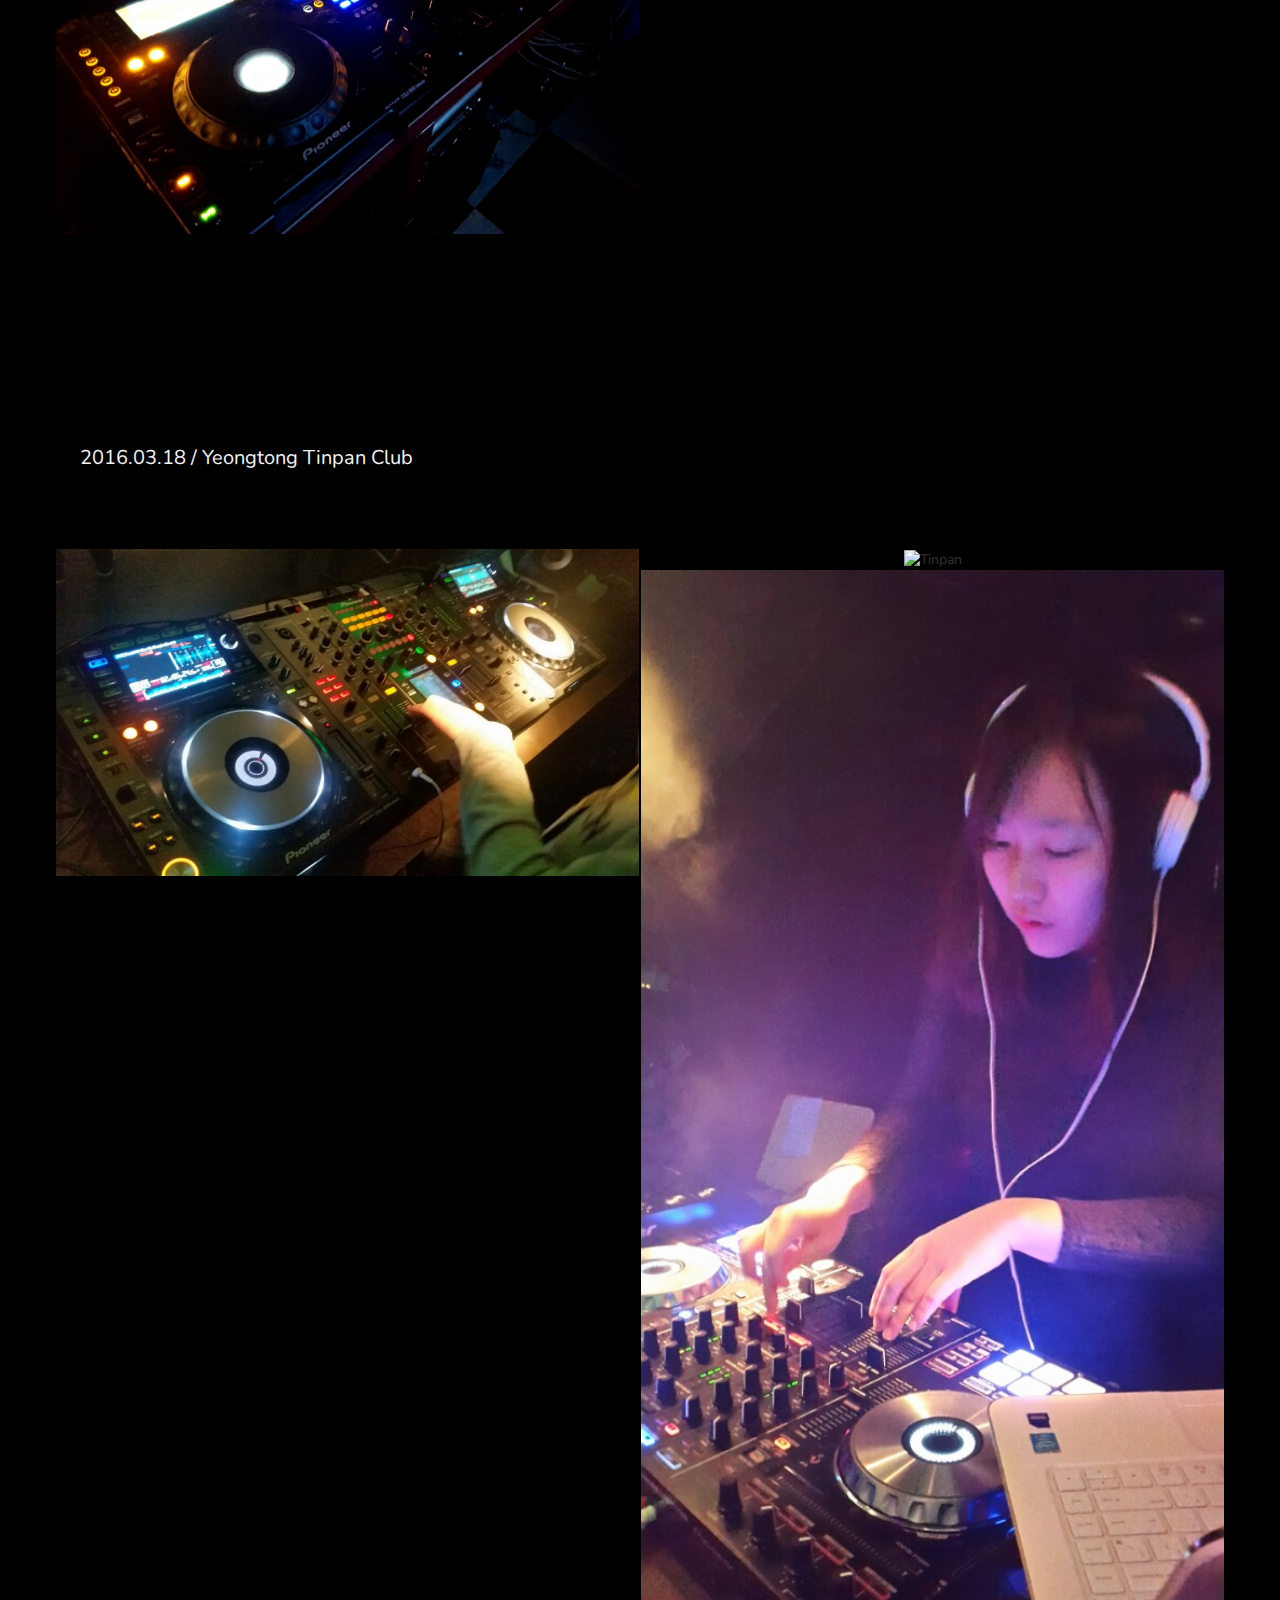
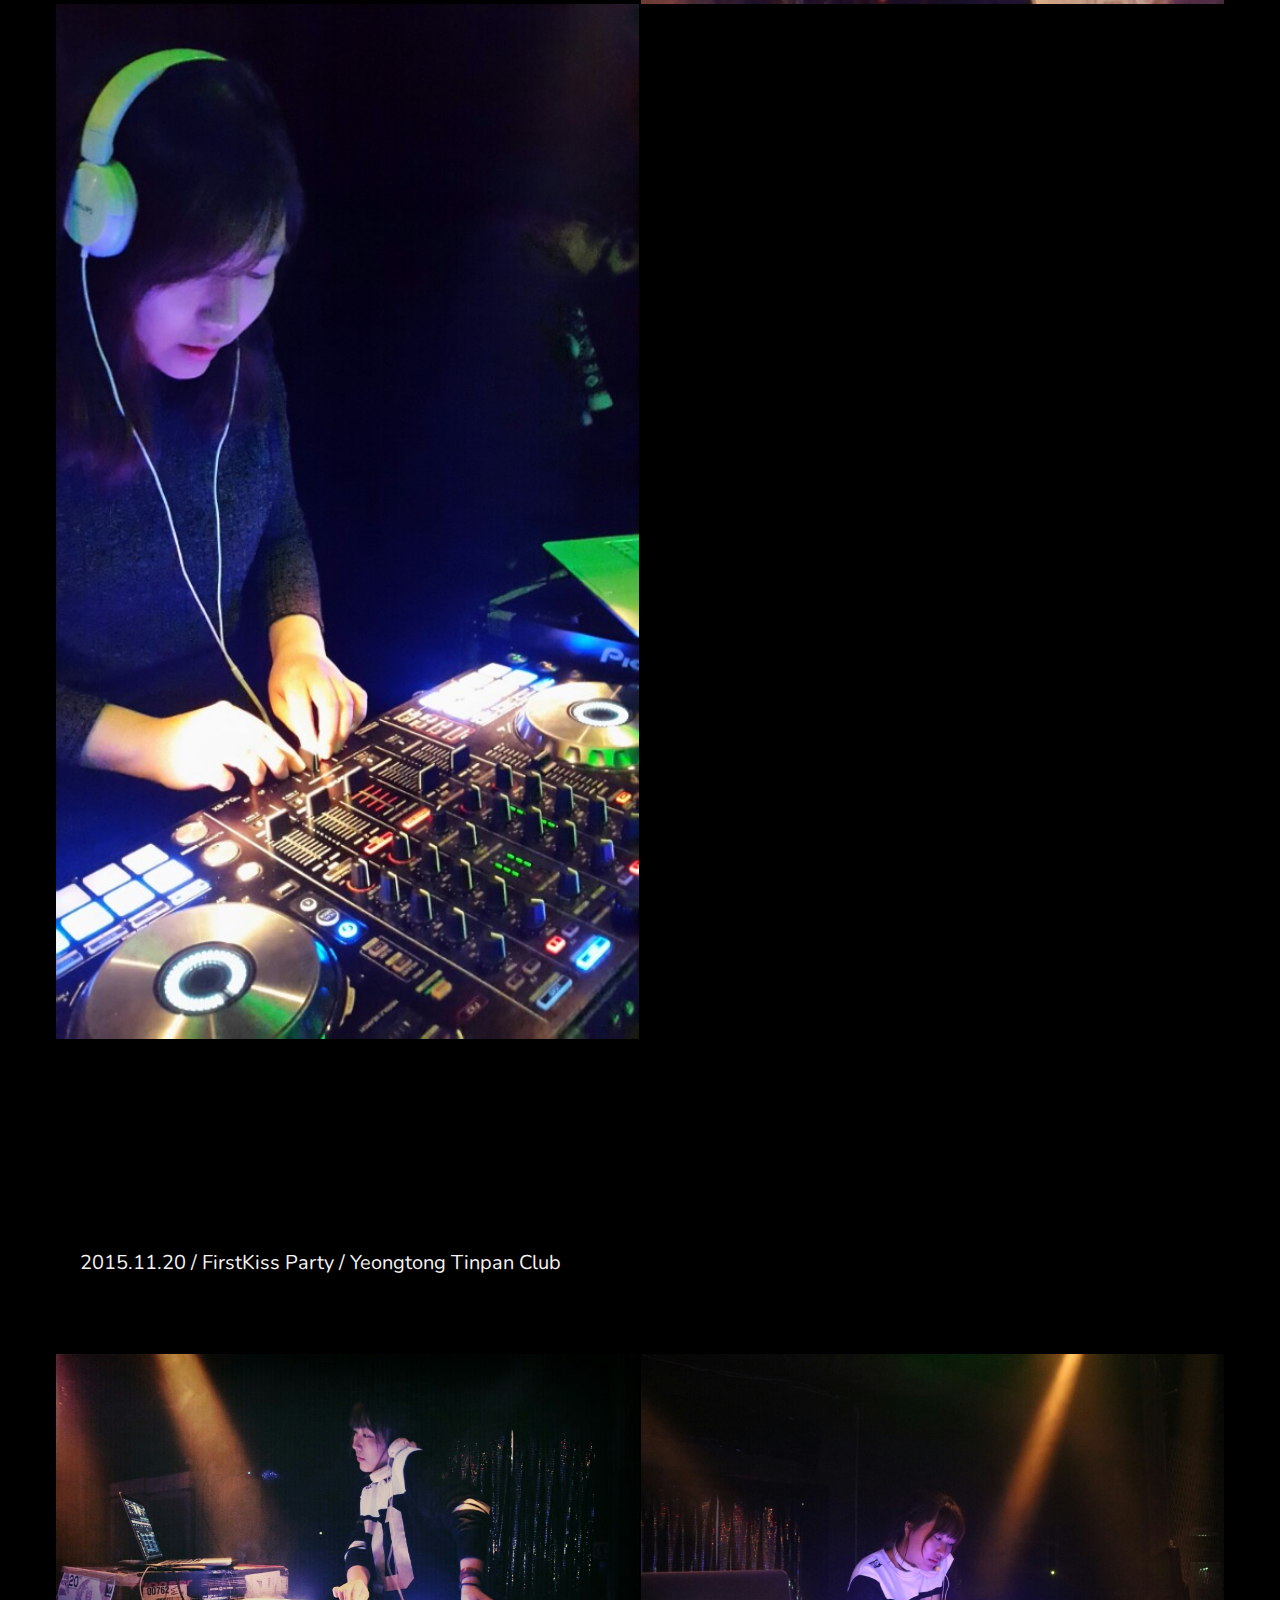
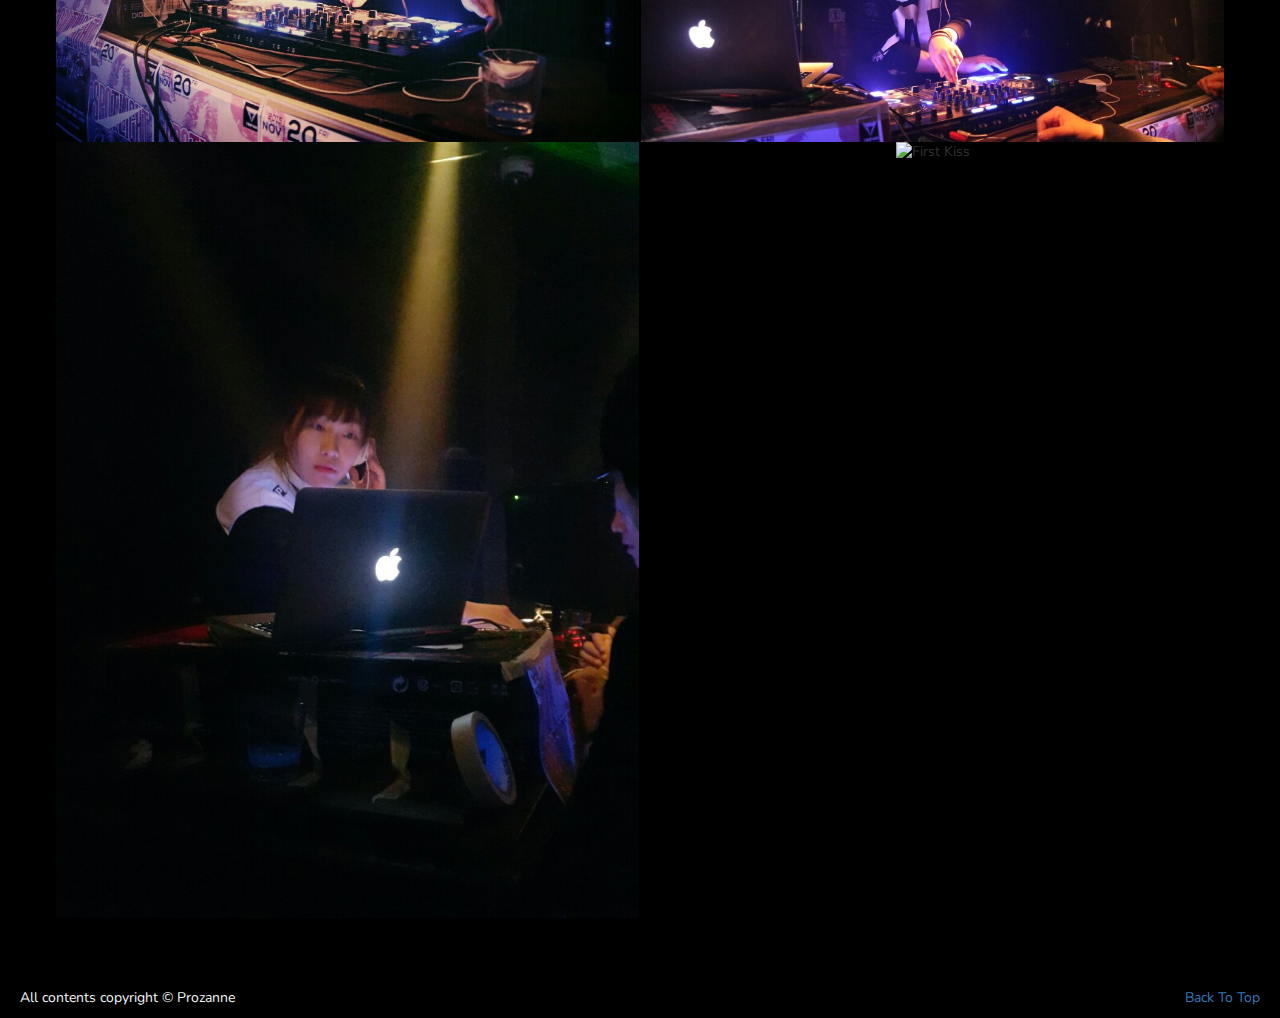
==== commit 58d6d919: "Modify sequence" ====
--- a/index.html
+++ b/index.html
@@ -50,19 +50,19 @@
 			</div>
 
 			<div class="portfolio row">
-				<div class="portfolio-name white text-left col-md-8 small">2015.11.20 / FirstKiss Party / Yeongtong Tinpan Club</div>
-				<iframe width="100%" height="60" src="https://www.mixcloud.com/widget/iframe/?feed=https%3A%2F%2Fwww.mixcloud.com%2Freadm2%2F151120_firstkiss-mixset%2F&hide_cover=1&mini=1&light=1" frameborder="0"></iframe>
+				<div class="portfolio-name white text-left col-md-8 small">2016.03.25 / LuckySeven Party / Itaewon Diptique Club</div>
+				<iframe width="100%" height="60" src="https://www.mixcloud.com/widget/iframe/?feed=https%3A%2F%2Fwww.mixcloud.com%2Freadm2%2F160325_diptique_readm2%2F&hide_cover=1&mini=1&light=1" frameborder="0"></iframe>
 				<div class="col-md-6 img long-animation down">
-					<img src="assets/firstkiss_img1.jpeg" alt="First Kiss">
+					<img src="assets/luckyseven_img1.jpg" alt="Lucky Seven">
 				</div>
 				<div class="col-md-6 img animation up">
-					<img src="assets/firstkiss_img4.jpeg" alt="First Kiss">
+					<img src="assets/luckyseven_img2.jpg" alt="Lucky Seven">
 				</div>
 				<div class="col-md-6 img animation up">
-					<img src="assets/firstkiss_img2.jpeg" alt="First Kiss">
+					<img src="assets/luckyseven_img3.jpg" alt="Lucky Seven">
 				</div>
 				<div class="col-md-6 img long-animation down">
-					<img src="assets/firstkiss_img3.jpeg" alt="First Kiss">
+					<img src="assets/luckyseven_img4.jpg" alt="Lucky Seven">
 				</div>
 			</div>
 
@@ -84,19 +84,19 @@
 			</div>
 
 			<div class="portfolio row">
-				<div class="portfolio-name white text-left col-md-8 small">2016.03.25 / LuckySeven Party / Itaewon Diptique Club</div>
-				<iframe width="100%" height="60" src="https://www.mixcloud.com/widget/iframe/?feed=https%3A%2F%2Fwww.mixcloud.com%2Freadm2%2F160325_diptique_readm2%2F&hide_cover=1&mini=1&light=1" frameborder="0"></iframe>
+				<div class="portfolio-name white text-left col-md-8 small">2015.11.20 / FirstKiss Party / Yeongtong Tinpan Club</div>
+				<iframe width="100%" height="60" src="https://www.mixcloud.com/widget/iframe/?feed=https%3A%2F%2Fwww.mixcloud.com%2Freadm2%2F151120_firstkiss-mixset%2F&hide_cover=1&mini=1&light=1" frameborder="0"></iframe>
 				<div class="col-md-6 img long-animation down">
-					<img src="assets/luckyseven_img1.jpg" alt="Lucky Seven">
+					<img src="assets/firstkiss_img1.jpeg" alt="First Kiss">
 				</div>
 				<div class="col-md-6 img animation up">
-					<img src="assets/luckyseven_img2.jpg" alt="Lucky Seven">
+					<img src="assets/firstkiss_img4.jpeg" alt="First Kiss">
 				</div>
 				<div class="col-md-6 img animation up">
-					<img src="assets/luckyseven_img3.jpg" alt="Lucky Seven">
+					<img src="assets/firstkiss_img2.jpeg" alt="First Kiss">
 				</div>
 				<div class="col-md-6 img long-animation down">
-					<img src="assets/luckyseven_img4.jpg" alt="Lucky Seven">
+					<img src="assets/firstkiss_img3.jpeg" alt="First Kiss">
 				</div>
 			</div>
         </section>
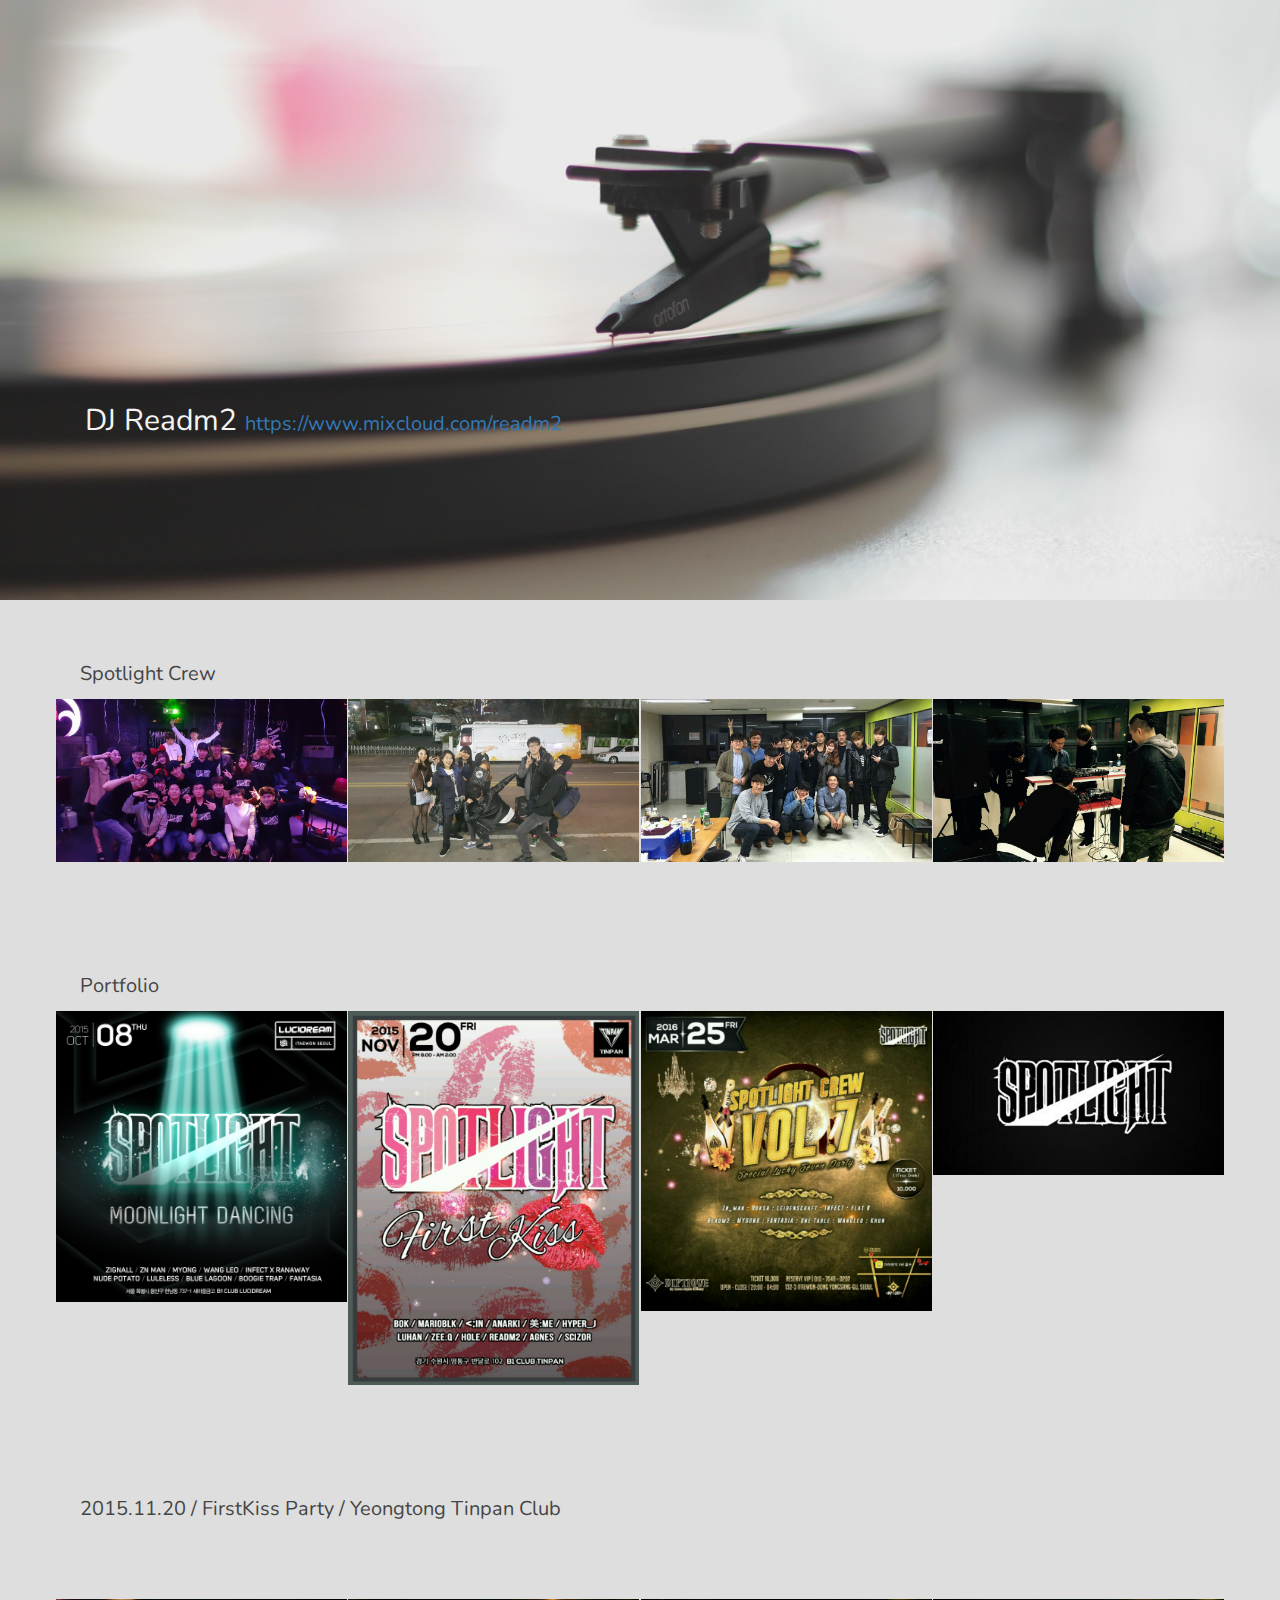
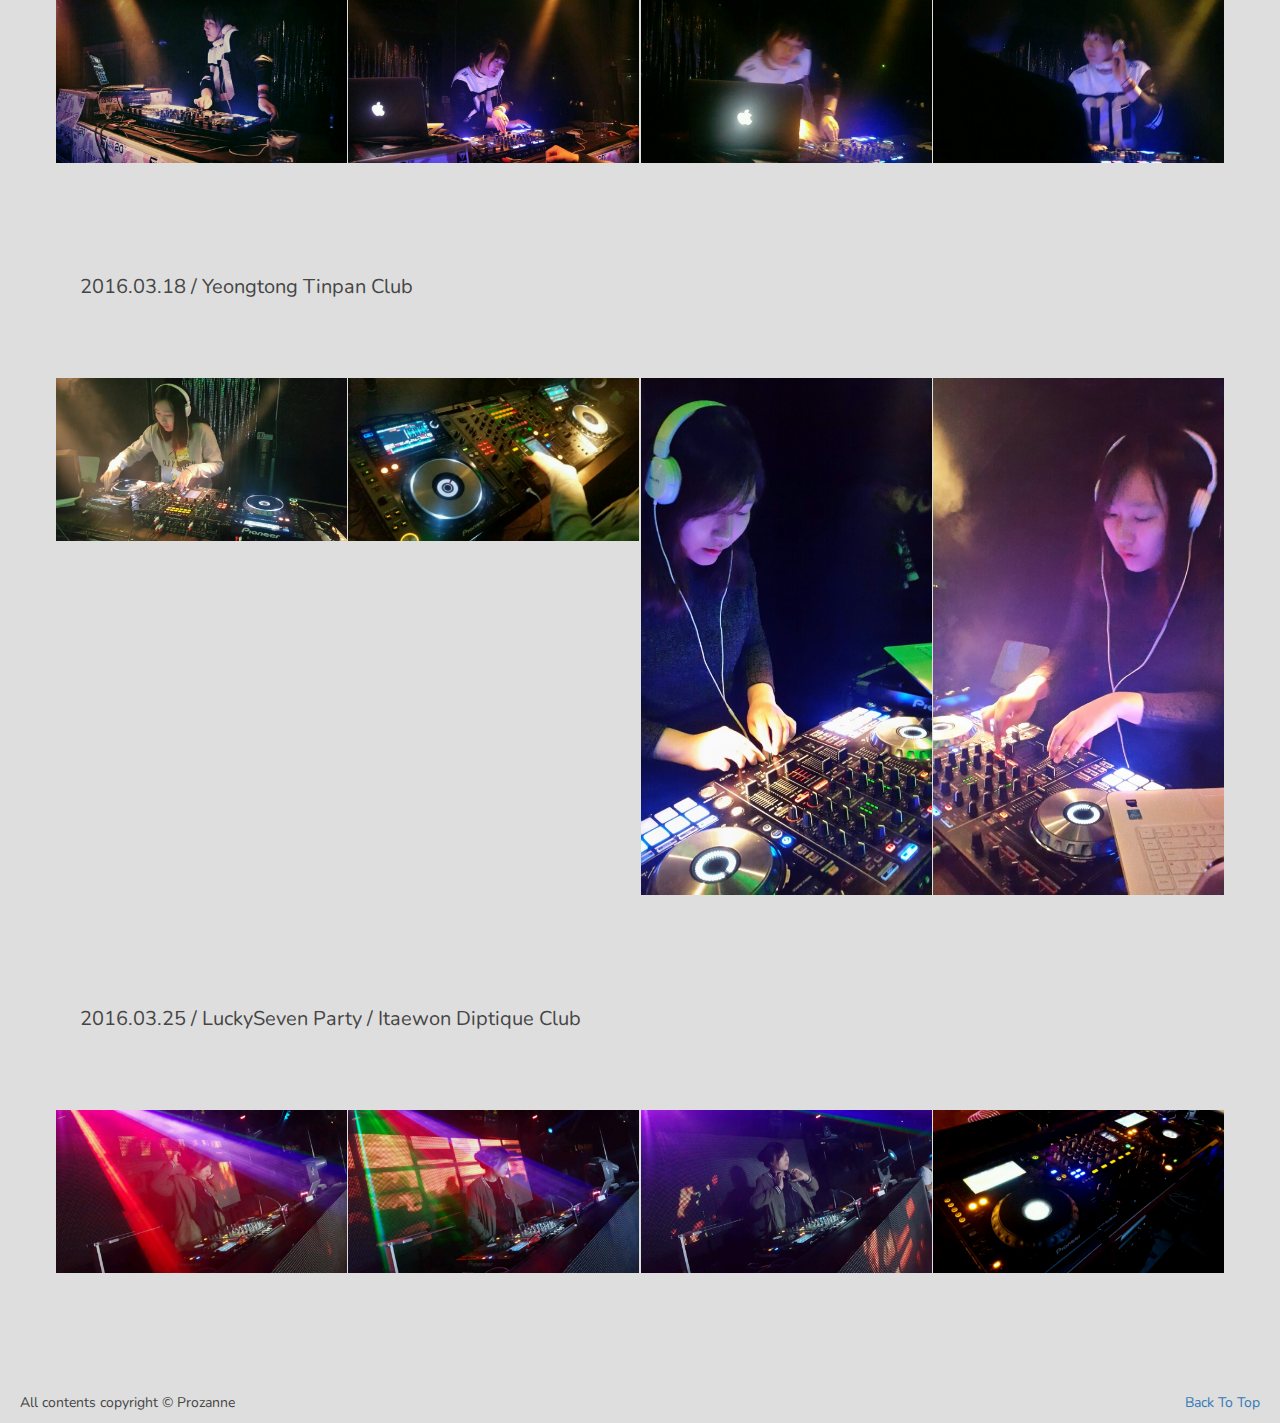
==== commit 1a47cfcf: "Resize image" ====
--- a/index.html
+++ b/index.html
@@ -17,86 +17,101 @@
 		<header>
 			<section class="header-bg">
 				<div class="container">
-					<div class="row">
-						<div class="name col-md-8 text-left">
-							<div class="big animation down">Hyojin Kim</div>
-							<div class="medium animation up white">
-								DJ Readm2
-								<a class="small animation up" href="https://www.mixcloud.com/readm2/">https://www.mixcloud.com/readm2</a>
-							</div>
+					<div class="name col-md-8 text-left">
+						<div class="medium animation up white">
+							DJ Readm2
+							<a class="small animation up" href="https://www.mixcloud.com/readm2/">https://www.mixcloud.com/readm2</a>
 						</div>
+						<iframe width="100%" height="120" src="https://www.mixcloud.com/widget/iframe/?feed=https%3A%2F%2Fwww.mixcloud.com%2Freadm2%2Ffirst-house%2F&hide_cover=1&light=1" frameborder="0"></iframe>
 					</div>
 				</div>
 			</section>
 		</header>
 		<section class="text-center container">
-			<div class="portfolio row">
-				<div class="portfolio-name white text-left col-md-8 small">
-					Spotlight crew
-					<a class="small animation up" href="https://www.facebook.com/Spotlight-460309237484952">facebook page</a>
+			<div class="portfolio row animation right">
+				<div class="portfolio-name darkgray text-left col-md-8 small">
+					Spotlight Crew
 				</div>
-				<div class="col-md-6 img long-animation down">
-					<img src="assets/spotlight_img2.jpeg" alt="SpotLight">
+				<div class="col-md-3 img">
+					<img src="assets/crop/spotlight_img1_crop.jpeg" alt="SpotLight">
 				</div>
-				<div class="col-md-6 img animation up">
-					<img src="assets/spotlight_img1.jpeg" alt="SpotLight">
+				<div class="col-md-3 img">
+					<img src="assets/crop/spotlight_img2_crop.jpeg" alt="SpotLight">
 				</div>
-				<div class="col-md-6 img animation up">
-					<img src="assets/spotlight_img3.jpeg" alt="SpotLight">
+				<div class="col-md-3 img">
+					<img src="assets/crop/spotlight_img3_crop.jpeg" alt="SpotLight">
 				</div>
-				<div class="col-md-6 img long-animation down">
-					<img src="assets/spotlight_img5.jpeg" alt="SpotLight">
+				<div class="col-md-3 img">
+					<img src="assets/crop/spotlight_img4_crop.jpeg" alt="SpotLight">
 				</div>
 			</div>
 
-			<div class="portfolio row">
-				<div class="portfolio-name white text-left col-md-8 small">2016.03.25 / LuckySeven Party / Itaewon Diptique Club</div>
-				<iframe width="100%" height="60" src="https://www.mixcloud.com/widget/iframe/?feed=https%3A%2F%2Fwww.mixcloud.com%2Freadm2%2F160325_diptique_readm2%2F&hide_cover=1&mini=1&light=1" frameborder="0"></iframe>
-				<div class="col-md-6 img long-animation down">
-					<img src="assets/luckyseven_img1.jpg" alt="Lucky Seven">
+			<div class="portfolio row animation left">
+				<div class="portfolio-name darkgray text-left col-md-8 small">
+					Portfolio
 				</div>
-				<div class="col-md-6 img animation up">
-					<img src="assets/luckyseven_img2.jpg" alt="Lucky Seven">
+				<div class="col-md-3 img">
+					<img src="assets/crop/poster_img1_crop.jpeg" alt="poster">
 				</div>
-				<div class="col-md-6 img animation up">
-					<img src="assets/luckyseven_img3.jpg" alt="Lucky Seven">
+				<div class="col-md-3 img">
+					<img src="assets/crop/poster_img2_crop.jpeg" alt="poster">
 				</div>
-				<div class="col-md-6 img long-animation down">
-					<img src="assets/luckyseven_img4.jpg" alt="Lucky Seven">
+				<div class="col-md-3 img">
+					<img src="assets/crop/poster_img3_crop.jpg" alt="poster">
+				</div>
+				<div class="col-md-3 img">
+					<img src="assets/crop/spotlight_img5_crop.jpg">
 				</div>
 			</div>
 
-			<div class="portfolio row">
-				<div class="portfolio-name white text-left col-md-8 small">2016.03.18 / Yeongtong Tinpan Club</div>
-				<iframe width="100%" height="60" src="https://www.mixcloud.com/widget/iframe/?feed=https%3A%2F%2Fwww.mixcloud.com%2Freadm2%2Fdubstep_trap_hiphop%2F&hide_cover=1&mini=1&light=1" frameborder="0"></iframe>
-				<div class="col-md-6 img long-animation down">
-					<img src="assets/tinpan_img4.jpg" alt="Tinpan">
+			<div class="portfolio row animation right">
+				<div class="portfolio-name darkgray text-left col-md-8 small">2015.11.20 / FirstKiss Party / Yeongtong Tinpan Club</div>
+				<iframe width="100%" height="60" src="https://www.mixcloud.com/widget/iframe/?feed=https%3A%2F%2Fwww.mixcloud.com%2Freadm2%2F151120_firstkiss-mixset%2F&hide_cover=1&mini=1&light=1" frameborder="0"></iframe>
+				<div class="col-md-3 img">
+					<img src="assets/crop/firstkiss_img1_crop.jpeg" alt="First Kiss">
 				</div>
-				<div class="col-md-6 img animation up">
-					<img src="assets/tinpan_img3.jpg" alt="Tinpan">
+				<div class="col-md-3 img">
+					<img src="assets/crop/firstkiss_img2_crop.jpeg" alt="First Kiss">
 				</div>
-				<div class="col-md-6 img animation up">
-					<img src="assets/tinpan_img2.jpg" alt="Tinpan">
+				<div class="col-md-3 img">
+					<img src="assets/crop/firstkiss_img3_crop.jpeg" alt="First Kiss">
 				</div>
-				<div class="col-md-6 img long-animation down">
-					<img src="assets/tinpan_img1.jpg" alt="Tinpan">
+				<div class="col-md-3 img">
+					<img src="assets/crop/firstkiss_img4_crop.jpeg" alt="First Kiss">
 				</div>
 			</div>
 
-			<div class="portfolio row">
-				<div class="portfolio-name white text-left col-md-8 small">2015.11.20 / FirstKiss Party / Yeongtong Tinpan Club</div>
-				<iframe width="100%" height="60" src="https://www.mixcloud.com/widget/iframe/?feed=https%3A%2F%2Fwww.mixcloud.com%2Freadm2%2F151120_firstkiss-mixset%2F&hide_cover=1&mini=1&light=1" frameborder="0"></iframe>
-				<div class="col-md-6 img long-animation down">
-					<img src="assets/firstkiss_img1.jpeg" alt="First Kiss">
+			<div class="portfolio row animation left">
+				<div class="portfolio-name darkgray text-left col-md-8 small">2016.03.18 / Yeongtong Tinpan Club</div>
+				<iframe width="100%" height="60" src="https://www.mixcloud.com/widget/iframe/?feed=https%3A%2F%2Fwww.mixcloud.com%2Freadm2%2Fdubstep_trap_hiphop%2F&hide_cover=1&mini=1&light=1" frameborder="0"></iframe>
+				<div class="col-md-3 img">
+					<img src="assets/crop/tinpan_img1_crop.jpg" alt="Tinpan">
 				</div>
-				<div class="col-md-6 img animation up">
-					<img src="assets/firstkiss_img4.jpeg" alt="First Kiss">
+				<div class="col-md-3 img">
+					<img src="assets/crop/tinpan_img2_crop.jpg" alt="Tinpan">
 				</div>
-				<div class="col-md-6 img animation up">
-					<img src="assets/firstkiss_img2.jpeg" alt="First Kiss">
+				<div class="col-md-3 img">
+					<img src="assets/crop/tinpan_img3_crop.jpg" alt="Tinpan">
 				</div>
-				<div class="col-md-6 img long-animation down">
-					<img src="assets/firstkiss_img3.jpeg" alt="First Kiss">
+				<div class="col-md-3 img">
+					<img src="assets/crop/tinpan_img4_crop.jpg" alt="Tinpan">
+				</div>
+			</div>
+
+			<div class="portfolio row animation right">
+				<div class="portfolio-name darkgray text-left col-md-8 small">2016.03.25 / LuckySeven Party / Itaewon Diptique Club</div>
+				<iframe width="100%" height="60" src="https://www.mixcloud.com/widget/iframe/?feed=https%3A%2F%2Fwww.mixcloud.com%2Freadm2%2F160325_diptique_readm2%2F&hide_cover=1&mini=1&light=1" frameborder="0"></iframe>
+				<div class="col-md-3 img">
+					<img src="assets/crop/luckyseven_img1_crop.jpg" alt="Lucky Seven">
+				</div>
+				<div class="col-md-3 img">
+					<img src="assets/crop/luckyseven_img2_crop.jpg" alt="Lucky Seven">
+				</div>
+				<div class="col-md-3 img">
+					<img src="assets/crop/luckyseven_img3_crop.jpg" alt="Lucky Seven">
+				</div>
+				<div class="col-md-3 img">
+					<img src="assets/crop/luckyseven_img4_crop.jpg" alt="Lucky Seven">
 				</div>
 			</div>
         </section>
--- a/css/style.css
+++ b/css/style.css
@@ -5,7 +5,7 @@
 	height: 100%;
 	margin: 0px;
 	padding: 0px;
-	background: #000000;
+	background: #dedede;
 
 	font-family: 'Nunito', sans-serif;
 }
@@ -27,7 +27,7 @@
 }
 
 img:hover {
-	-webkit-transform: scale(1.1);
+	-webkit-transform: scale(2);
 	outline: solid #ffffff 1px;
 	z-index: 30;
 }
@@ -36,22 +36,23 @@
 	color: #f4f4f4;
 }
 
-.name {
-	top: 320px;
+.darkgray {
+  color: #454545;
 }
 
-.name div {
-	padding: 10px;
+.name {
+	top: 400px;
 }
 
 .portfolio {
-	background-color: #000000;
+	background-color: #dedede;
+  padding-bottom: 50px;
 }
 
 .portfolio-name {
 	width: 100%;
-	padding-top: 200px;
-	background-color: #000000;
+	padding-top: 50px;
+	background-color: #dedede;
   margin: 10px;
 }
 
@@ -70,17 +71,12 @@
 footer {
 	margin-top: 50px;
 	padding: 20px;
-	color: #f4f4f4;
+	color: #454545;
 }
 
 .animation {
 	-webkit-animation-duration: 1.5s;
 	animation-duration: 1.5s;
-}
-
-.long-animation {
-	-webkit-animation-duration: 3s;
-	animation-duration: 3s;
 }
 
 /*up animation*/
@@ -139,4 +135,63 @@
 .down {
   -webkit-animation-name: down;
   animation-name: down;
+}
+
+/*left animation*/
+@keyframes left {
+  0% {
+    opacity: 0;
+    -webkit-transform: translateX(-200px);
+    -ms-transform: translateX(-200px);
+    transform: translateX(-200px);
+  }
+
+  70% {
+    opacity: 1;
+    -webkit-transform: translateX(50px);
+    -ms-transform: translateX(50px);
+    transform: translateX(50px);
+  }
+
+  100% {
+    opacity: 1;
+    -webkit-transform: translateX(0px);
+    -ms-transform: translateX(0px);
+    transform: translateX(0px);
+  }
+}
+
+.left {
+  -webkit-animation-name: left;
+  animation-name: left;
+}
+
+
+/*right animation*/
+@keyframes right {
+  0% {
+    opacity: 0;
+    -webkit-transform: translateX(200px);
+    -ms-transform: translateX(200px);
+    transform: translateX(200px);
+  }
+
+  70% {
+    opacity: 1;
+    -webkit-transform: translateX(-50px);
+    -ms-transform: translateX(-50px);
+    transform: translateX(-50px);
+  }
+
+  100% {
+    opacity: 1;
+    -webkit-transform: translateX(0px);
+    -ms-transform: translateX(0px);
+    transform: translateX(0px);
+  }
+}
+
+.right {
+  -webkit-animation-name: right;
+  animation-name: right;
 }